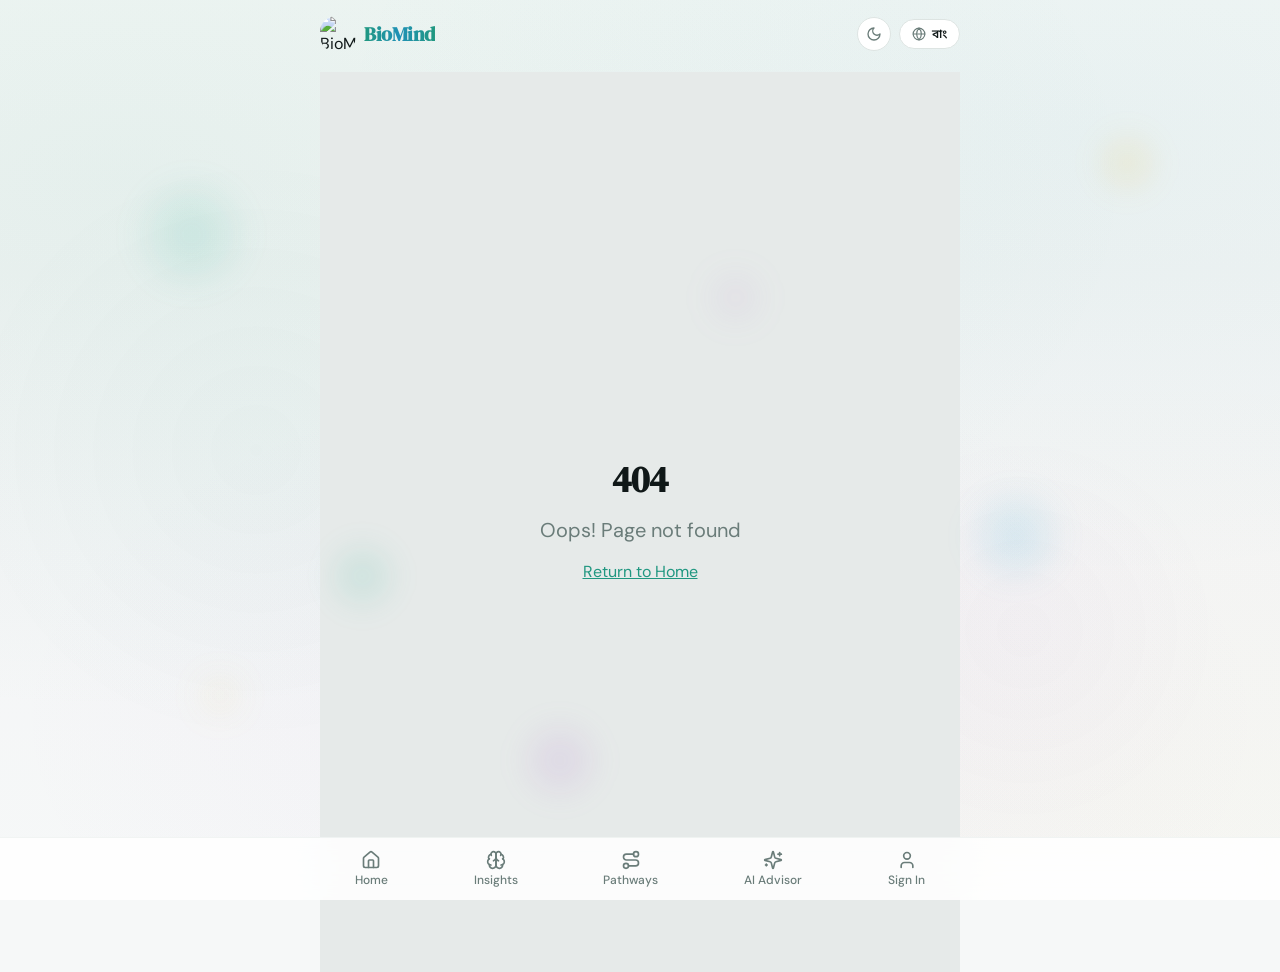
==== app/index.html @ e524d95a "Add Lovable BioMind PWA under /app, wire Explore install to /app manifest and SW Made-with: Cursor" ====
<!doctype html>
<html lang="en">
<head>
  <meta charset="UTF-8" />
  <meta name="viewport" content="width=device-width, initial-scale=1.0, viewport-fit=cover" />
  <title>BioMind — AI Health Intelligence</title>
  <meta name="description" content="AI-powered health intelligence platform that analyzes biological data to deliver personalized insights and optimize human well-being." />
  <meta name="author" content="BioMind" />
  <meta name="theme-color" content="#1a9a7a" />
  <meta name="apple-mobile-web-app-capable" content="yes" />
  <meta name="apple-mobile-web-app-status-bar-style" content="black-translucent" />
  <meta name="apple-mobile-web-app-title" content="BioMind" />
  <link rel="apple-touch-icon" href="./pwa-icon-192.png" />
  <link rel="icon" href="./pwa-icon-192.png" type="image/png" />
  <link rel="manifest" href="./manifest.webmanifest" />
  <script type="module" crossorigin src="./assets/index-BvLOJT1K.js"></script>
  <link rel="stylesheet" crossorigin href="./assets/index-Bk4bK9xB.css" />
  <script defer src="./registerSW.js"></script>
</head>
<body>
  <div id="root"></div>
</body>
</html>
---- app/assets/index-Bk4bK9xB.css ----
@import"https://fonts.googleapis.com/css2?family=Noto+Sans+Bengali:wght@300;400;500;600;700&family=DM+Sans:ital,opsz,wght@0,9..40,300;0,9..40,400;0,9..40,500;0,9..40,600;0,9..40,700;1,9..40,400&family=DM+Serif+Display:ital@0;1&display=swap";*,:before,:after{--tw-border-spacing-x: 0;--tw-border-spacing-y: 0;--tw-translate-x: 0;--tw-translate-y: 0;--tw-rotate: 0;--tw-skew-x: 0;--tw-skew-y: 0;--tw-scale-x: 1;--tw-scale-y: 1;--tw-pan-x: ;--tw-pan-y: ;--tw-pinch-zoom: ;--tw-scroll-snap-strictness: proximity;--tw-gradient-from-position: ;--tw-gradient-via-position: ;--tw-gradient-to-position: ;--tw-ordinal: ;--tw-slashed-zero: ;--tw-numeric-figure: ;--tw-numeric-spacing: ;--tw-numeric-fraction: ;--tw-ring-inset: ;--tw-ring-offset-width: 0px;--tw-ring-offset-color: #fff;--tw-ring-color: rgb(59 130 246 / .5);--tw-ring-offset-shadow: 0 0 #0000;--tw-ring-shadow: 0 0 #0000;--tw-shadow: 0 0 #0000;--tw-shadow-colored: 0 0 #0000;--tw-blur: ;--tw-brightness: ;--tw-contrast: ;--tw-grayscale: ;--tw-hue-rotate: ;--tw-invert: ;--tw-saturate: ;--tw-sepia: ;--tw-drop-shadow: ;--tw-backdrop-blur: ;--tw-backdrop-brightness: ;--tw-backdrop-contrast: ;--tw-backdrop-grayscale: ;--tw-backdrop-hue-rotate: ;--tw-backdrop-invert: ;--tw-backdrop-opacity: ;--tw-backdrop-saturate: ;--tw-backdrop-sepia: ;--tw-contain-size: ;--tw-contain-layout: ;--tw-contain-paint: ;--tw-contain-style: }::backdrop{--tw-border-spacing-x: 0;--tw-border-spacing-y: 0;--tw-translate-x: 0;--tw-translate-y: 0;--tw-rotate: 0;--tw-skew-x: 0;--tw-skew-y: 0;--tw-scale-x: 1;--tw-scale-y: 1;--tw-pan-x: ;--tw-pan-y: ;--tw-pinch-zoom: ;--tw-scroll-snap-strictness: proximity;--tw-gradient-from-position: ;--tw-gradient-via-position: ;--tw-gradient-to-position: ;--tw-ordinal: ;--tw-slashed-zero: ;--tw-numeric-figure: ;--tw-numeric-spacing: ;--tw-numeric-fraction: ;--tw-ring-inset: ;--tw-ring-offset-width: 0px;--tw-ring-offset-color: #fff;--tw-ring-color: rgb(59 130 246 / .5);--tw-ring-offset-shadow: 0 0 #0000;--tw-ring-shadow: 0 0 #0000;--tw-shadow: 0 0 #0000;--tw-shadow-colored: 0 0 #0000;--tw-blur: ;--tw-brightness: ;--tw-contrast: ;--tw-grayscale: ;--tw-hue-rotate: ;--tw-invert: ;--tw-saturate: ;--tw-sepia: ;--tw-drop-shadow: ;--tw-backdrop-blur: ;--tw-backdrop-brightness: ;--tw-backdrop-contrast: ;--tw-backdrop-grayscale: ;--tw-backdrop-hue-rotate: ;--tw-backdrop-invert: ;--tw-backdrop-opacity: ;--tw-backdrop-saturate: ;--tw-backdrop-sepia: ;--tw-contain-size: ;--tw-contain-layout: ;--tw-contain-paint: ;--tw-contain-style: }*,:before,:after{box-sizing:border-box;border-width:0;border-style:solid;border-color:#e5e7eb}:before,:after{--tw-content: ""}html,:host{line-height:1.5;-webkit-text-size-adjust:100%;-moz-tab-size:4;-o-tab-size:4;tab-size:4;font-family:DM Sans,Noto Sans Bengali,sans-serif;font-feature-settings:normal;font-variation-settings:normal;-webkit-tap-highlight-color:transparent}body{margin:0;line-height:inherit}hr{height:0;color:inherit;border-top-width:1px}abbr:where([title]){-webkit-text-decoration:underline dotted;text-decoration:underline dotted}h1,h2,h3,h4,h5,h6{font-size:inherit;font-weight:inherit}a{color:inherit;text-decoration:inherit}b,strong{font-weight:bolder}code,kbd,samp,pre{font-family:ui-monospace,SFMono-Regular,Menlo,Monaco,Consolas,Liberation Mono,Courier New,monospace;font-feature-settings:normal;font-variation-settings:normal;font-size:1em}small{font-size:80%}sub,sup{font-size:75%;line-height:0;position:relative;vertical-align:baseline}sub{bottom:-.25em}sup{top:-.5em}table{text-indent:0;border-color:inherit;border-collapse:collapse}button,input,optgroup,select,textarea{font-family:inherit;font-feature-settings:inherit;font-variation-settings:inherit;font-size:100%;font-weight:inherit;line-height:inherit;letter-spacing:inherit;color:inherit;margin:0;padding:0}button,select{text-transform:none}button,input:where([type=button]),input:where([type=reset]),input:where([type=submit]){-webkit-appearance:button;background-color:transparent;background-image:none}:-moz-focusring{outline:auto}:-moz-ui-invalid{box-shadow:none}progress{vertical-align:baseline}::-webkit-inner-spin-button,::-webkit-outer-spin-button{height:auto}[type=search]{-webkit-appearance:textfield;outline-offset:-2px}::-webkit-search-decoration{-webkit-appearance:none}::-webkit-file-upload-button{-webkit-appearance:button;font:inherit}summary{display:list-item}blockquote,dl,dd,h1,h2,h3,h4,h5,h6,hr,figure,p,pre{margin:0}fieldset{margin:0;padding:0}legend{padding:0}ol,ul,menu{list-style:none;margin:0;padding:0}dialog{padding:0}textarea{resize:vertical}input::-moz-placeholder,textarea::-moz-placeholder{opacity:1;color:#9ca3af}input::placeholder,textarea::placeholder{opacity:1;color:#9ca3af}button,[role=button]{cursor:pointer}:disabled{cursor:default}img,svg,video,canvas,audio,iframe,embed,object{display:block;vertical-align:middle}img,video{max-width:100%;height:auto}[hidden]:where(:not([hidden=until-found])){display:none}:root{--background: 160 15% 97%;--foreground: 180 20% 8%;--card: 0 0% 100%;--card-foreground: 180 20% 8%;--popover: 160 15% 97%;--popover-foreground: 180 20% 8%;--primary: 168 65% 36%;--primary-foreground: 160 15% 98%;--secondary: 160 12% 90%;--secondary-foreground: 180 15% 18%;--muted: 160 8% 91%;--muted-foreground: 170 8% 45%;--accent: 195 70% 42%;--accent-foreground: 160 15% 98%;--destructive: 0 72% 51%;--destructive-foreground: 160 15% 98%;--border: 160 12% 88%;--input: 160 12% 88%;--ring: 168 65% 36%;--radius: 1rem;--glow: 168 65% 36%;--bio-gradient: linear-gradient(135deg, hsl(168 65% 36% / .1), hsl(195 70% 42% / .08), hsl(160 15% 97%));--bio-gradient-strong: linear-gradient(135deg, hsl(168 65% 36%), hsl(195 70% 42%));--card-shadow: 0 1px 4px hsl(180 20% 8% / .03), 0 4px 16px hsl(180 20% 8% / .03);--card-shadow-hover: 0 4px 20px hsl(168 65% 36% / .08), 0 8px 30px hsl(180 20% 8% / .04);--glow-shadow: 0 0 20px hsl(168 65% 36% / .15), 0 0 60px hsl(168 65% 36% / .05);--sidebar-background: 0 0% 98%;--sidebar-foreground: 240 5.3% 26.1%;--sidebar-primary: 240 5.9% 10%;--sidebar-primary-foreground: 0 0% 98%;--sidebar-accent: 240 4.8% 95.9%;--sidebar-accent-foreground: 240 5.9% 10%;--sidebar-border: 220 13% 91%;--sidebar-ring: 217.2 91.2% 59.8%}.dark{--background: 180 15% 8%;--foreground: 160 15% 92%;--card: 180 12% 12%;--card-foreground: 160 15% 92%;--popover: 180 12% 10%;--popover-foreground: 160 15% 92%;--primary: 168 65% 42%;--primary-foreground: 180 15% 6%;--secondary: 180 10% 18%;--secondary-foreground: 160 12% 80%;--muted: 180 8% 16%;--muted-foreground: 170 8% 55%;--accent: 195 70% 48%;--accent-foreground: 180 15% 6%;--destructive: 0 72% 55%;--destructive-foreground: 160 15% 95%;--border: 180 10% 20%;--input: 180 10% 20%;--ring: 168 65% 42%;--glow: 168 65% 42%;--bio-gradient: linear-gradient(135deg, hsl(168 65% 42% / .15), hsl(195 70% 48% / .1), hsl(180 15% 8%));--bio-gradient-strong: linear-gradient(135deg, hsl(168 65% 42%), hsl(195 70% 48%));--card-shadow: 0 1px 4px hsl(0 0% 0% / .2), 0 4px 16px hsl(0 0% 0% / .15);--card-shadow-hover: 0 4px 20px hsl(168 65% 42% / .15), 0 8px 30px hsl(0 0% 0% / .2);--glow-shadow: 0 0 20px hsl(168 65% 42% / .25), 0 0 60px hsl(168 65% 42% / .1);--sidebar-background: 180 12% 10%;--sidebar-foreground: 160 12% 80%;--sidebar-primary: 168 65% 42%;--sidebar-primary-foreground: 180 15% 6%;--sidebar-accent: 180 10% 16%;--sidebar-accent-foreground: 160 12% 80%;--sidebar-border: 180 10% 20%;--sidebar-ring: 168 65% 42%}*{border-color:hsl(var(--border))}body{background-color:hsl(var(--background));font-family:DM Sans,Noto Sans Bengali,sans-serif;color:hsl(var(--foreground));-webkit-font-smoothing:antialiased;-moz-osx-font-smoothing:grayscale}h1,h2,h3,h4{font-family:DM Serif Display,Noto Sans Bengali,serif}.sr-only{position:absolute;width:1px;height:1px;padding:0;margin:-1px;overflow:hidden;clip:rect(0,0,0,0);white-space:nowrap;border-width:0}.pointer-events-none{pointer-events:none}.pointer-events-auto{pointer-events:auto}.visible{visibility:visible}.invisible{visibility:hidden}.fixed{position:fixed}.absolute{position:absolute}.relative{position:relative}.inset-0{top:0;right:0;bottom:0;left:0}.inset-x-0{left:0;right:0}.inset-y-0{top:0;bottom:0}.-bottom-12{bottom:-3rem}.-left-12{left:-3rem}.-left-8{left:-2rem}.-right-0\.5{right:-.125rem}.-right-10{right:-2.5rem}.-right-12{right:-3rem}.-top-0\.5{top:-.125rem}.-top-1\.5{top:-.375rem}.-top-10{top:-2.5rem}.-top-12{top:-3rem}.bottom-0{bottom:0}.bottom-20{bottom:5rem}.left-0{left:0}.left-1{left:.25rem}.left-1\/2{left:50%}.left-2{left:.5rem}.left-3{left:.75rem}.left-4{left:1rem}.left-\[15px\]{left:15px}.left-\[50\%\]{left:50%}.right-0{right:0}.right-1{right:.25rem}.right-2{right:.5rem}.right-3{right:.75rem}.right-4{right:1rem}.right-8{right:2rem}.top-0{top:0}.top-1\.5{top:.375rem}.top-1\/2{top:50%}.top-2{top:.5rem}.top-3\.5{top:.875rem}.top-4{top:1rem}.top-8{top:2rem}.top-\[1px\]{top:1px}.top-\[50\%\]{top:50%}.top-\[60\%\]{top:60%}.top-full{top:100%}.z-10{z-index:10}.z-20{z-index:20}.z-50{z-index:50}.z-\[100\]{z-index:100}.z-\[1\]{z-index:1}.-mx-1{margin-left:-.25rem;margin-right:-.25rem}.mx-2{margin-left:.5rem;margin-right:.5rem}.mx-3\.5{margin-left:.875rem;margin-right:.875rem}.mx-auto{margin-left:auto;margin-right:auto}.my-0\.5{margin-top:.125rem;margin-bottom:.125rem}.my-1{margin-top:.25rem;margin-bottom:.25rem}.-ml-4{margin-left:-1rem}.-mt-4{margin-top:-1rem}.mb-1{margin-bottom:.25rem}.mb-4{margin-bottom:1rem}.mb-5{margin-bottom:1.25rem}.ml-1{margin-left:.25rem}.ml-auto{margin-left:auto}.mr-2{margin-right:.5rem}.mt-0\.5{margin-top:.125rem}.mt-1\.5{margin-top:.375rem}.mt-2{margin-top:.5rem}.mt-24{margin-top:6rem}.mt-3{margin-top:.75rem}.mt-4{margin-top:1rem}.mt-auto{margin-top:auto}.line-clamp-2{overflow:hidden;display:-webkit-box;-webkit-box-orient:vertical;-webkit-line-clamp:2}.block{display:block}.flex{display:flex}.inline-flex{display:inline-flex}.table{display:table}.grid{display:grid}.hidden{display:none}.aspect-square{aspect-ratio:1 / 1}.aspect-video{aspect-ratio:16 / 9}.size-4{width:1rem;height:1rem}.h-0\.5{height:.125rem}.h-1\.5{height:.375rem}.h-10{height:2.5rem}.h-11{height:2.75rem}.h-12{height:3rem}.h-14{height:3.5rem}.h-16{height:4rem}.h-2{height:.5rem}.h-2\.5{height:.625rem}.h-24{height:6rem}.h-3{height:.75rem}.h-3\.5{height:.875rem}.h-32{height:8rem}.h-4{height:1rem}.h-40{height:10rem}.h-5{height:1.25rem}.h-6{height:1.5rem}.h-7{height:1.75rem}.h-8{height:2rem}.h-9{height:2.25rem}.h-\[1px\]{height:1px}.h-\[30px\]{height:30px}.h-\[calc\(100\%-16px\)\]{height:calc(100% - 16px)}.h-\[calc\(100vh-8rem\)\]{height:calc(100vh - 8rem)}.h-\[var\(--radix-navigation-menu-viewport-height\)\]{height:var(--radix-navigation-menu-viewport-height)}.h-\[var\(--radix-select-trigger-height\)\]{height:var(--radix-select-trigger-height)}.h-auto{height:auto}.h-full{height:100%}.h-px{height:1px}.h-svh{height:100svh}.max-h-96{max-height:24rem}.max-h-\[300px\]{max-height:300px}.max-h-screen{max-height:100vh}.min-h-0{min-height:0px}.min-h-\[70vh\]{min-height:70vh}.min-h-\[80px\]{min-height:80px}.min-h-screen{min-height:100vh}.min-h-svh{min-height:100svh}.w-0{width:0px}.w-0\.5{width:.125rem}.w-1{width:.25rem}.w-1\.5{width:.375rem}.w-10{width:2.5rem}.w-11{width:2.75rem}.w-14{width:3.5rem}.w-16{width:4rem}.w-2{width:.5rem}.w-2\.5{width:.625rem}.w-24{width:6rem}.w-3{width:.75rem}.w-3\.5{width:.875rem}.w-3\/4{width:75%}.w-32{width:8rem}.w-4{width:1rem}.w-40{width:10rem}.w-48{width:12rem}.w-5{width:1.25rem}.w-64{width:16rem}.w-7{width:1.75rem}.w-72{width:18rem}.w-8{width:2rem}.w-9{width:2.25rem}.w-\[--sidebar-width\]{width:var(--sidebar-width)}.w-\[100px\]{width:100px}.w-\[1px\]{width:1px}.w-\[30px\]{width:30px}.w-auto{width:auto}.w-full{width:100%}.w-max{width:-moz-max-content;width:max-content}.w-px{width:1px}.min-w-0{min-width:0px}.min-w-5{min-width:1.25rem}.min-w-\[12rem\]{min-width:12rem}.min-w-\[8rem\]{min-width:8rem}.min-w-\[var\(--radix-select-trigger-width\)\]{min-width:var(--radix-select-trigger-width)}.max-w-2xl{max-width:42rem}.max-w-\[--skeleton-width\]{max-width:var(--skeleton-width)}.max-w-\[85\%\]{max-width:85%}.max-w-lg{max-width:32rem}.max-w-max{max-width:-moz-max-content;max-width:max-content}.max-w-md{max-width:28rem}.max-w-none{max-width:none}.max-w-sm{max-width:24rem}.flex-1{flex:1 1 0%}.shrink-0{flex-shrink:0}.grow{flex-grow:1}.grow-0{flex-grow:0}.basis-full{flex-basis:100%}.caption-bottom{caption-side:bottom}.border-collapse{border-collapse:collapse}.-translate-x-1\/2{--tw-translate-x: -50%;transform:translate(var(--tw-translate-x),var(--tw-translate-y)) rotate(var(--tw-rotate)) skew(var(--tw-skew-x)) skewY(var(--tw-skew-y)) scaleX(var(--tw-scale-x)) scaleY(var(--tw-scale-y))}.-translate-x-px{--tw-translate-x: -1px;transform:translate(var(--tw-translate-x),var(--tw-translate-y)) rotate(var(--tw-rotate)) skew(var(--tw-skew-x)) skewY(var(--tw-skew-y)) scaleX(var(--tw-scale-x)) scaleY(var(--tw-scale-y))}.-translate-y-1\/2{--tw-translate-y: -50%;transform:translate(var(--tw-translate-x),var(--tw-translate-y)) rotate(var(--tw-rotate)) skew(var(--tw-skew-x)) skewY(var(--tw-skew-y)) scaleX(var(--tw-scale-x)) scaleY(var(--tw-scale-y))}.translate-x-\[-50\%\]{--tw-translate-x: -50%;transform:translate(var(--tw-translate-x),var(--tw-translate-y)) rotate(var(--tw-rotate)) skew(var(--tw-skew-x)) skewY(var(--tw-skew-y)) scaleX(var(--tw-scale-x)) scaleY(var(--tw-scale-y))}.translate-x-px{--tw-translate-x: 1px;transform:translate(var(--tw-translate-x),var(--tw-translate-y)) rotate(var(--tw-rotate)) skew(var(--tw-skew-x)) skewY(var(--tw-skew-y)) scaleX(var(--tw-scale-x)) scaleY(var(--tw-scale-y))}.translate-y-\[-50\%\]{--tw-translate-y: -50%;transform:translate(var(--tw-translate-x),var(--tw-translate-y)) rotate(var(--tw-rotate)) skew(var(--tw-skew-x)) skewY(var(--tw-skew-y)) scaleX(var(--tw-scale-x)) scaleY(var(--tw-scale-y))}.rotate-45{--tw-rotate: 45deg;transform:translate(var(--tw-translate-x),var(--tw-translate-y)) rotate(var(--tw-rotate)) skew(var(--tw-skew-x)) skewY(var(--tw-skew-y)) scaleX(var(--tw-scale-x)) scaleY(var(--tw-scale-y))}.rotate-90{--tw-rotate: 90deg;transform:translate(var(--tw-translate-x),var(--tw-translate-y)) rotate(var(--tw-rotate)) skew(var(--tw-skew-x)) skewY(var(--tw-skew-y)) scaleX(var(--tw-scale-x)) scaleY(var(--tw-scale-y))}.transform{transform:translate(var(--tw-translate-x),var(--tw-translate-y)) rotate(var(--tw-rotate)) skew(var(--tw-skew-x)) skewY(var(--tw-skew-y)) scaleX(var(--tw-scale-x)) scaleY(var(--tw-scale-y))}@keyframes float{0%,to{transform:translateY(0)}50%{transform:translateY(-8px)}}.animate-float{animation:float 4s ease-in-out infinite}@keyframes pulse{50%{opacity:.5}}.animate-pulse{animation:pulse 2s cubic-bezier(.4,0,.6,1) infinite}.cursor-default{cursor:default}.cursor-pointer{cursor:pointer}.touch-none{touch-action:none}.select-none{-webkit-user-select:none;-moz-user-select:none;user-select:none}.resize-none{resize:none}.list-none{list-style-type:none}.grid-cols-3{grid-template-columns:repeat(3,minmax(0,1fr))}.flex-row{flex-direction:row}.flex-col{flex-direction:column}.flex-col-reverse{flex-direction:column-reverse}.flex-wrap{flex-wrap:wrap}.items-start{align-items:flex-start}.items-end{align-items:flex-end}.items-center{align-items:center}.items-stretch{align-items:stretch}.justify-center{justify-content:center}.justify-between{justify-content:space-between}.justify-around{justify-content:space-around}.gap-0\.5{gap:.125rem}.gap-1{gap:.25rem}.gap-1\.5{gap:.375rem}.gap-2{gap:.5rem}.gap-3{gap:.75rem}.gap-4{gap:1rem}.gap-6{gap:1.5rem}.space-x-1>:not([hidden])~:not([hidden]){--tw-space-x-reverse: 0;margin-right:calc(.25rem * var(--tw-space-x-reverse));margin-left:calc(.25rem * calc(1 - var(--tw-space-x-reverse)))}.space-x-4>:not([hidden])~:not([hidden]){--tw-space-x-reverse: 0;margin-right:calc(1rem * var(--tw-space-x-reverse));margin-left:calc(1rem * calc(1 - var(--tw-space-x-reverse)))}.space-y-1>:not([hidden])~:not([hidden]){--tw-space-y-reverse: 0;margin-top:calc(.25rem * calc(1 - var(--tw-space-y-reverse)));margin-bottom:calc(.25rem * var(--tw-space-y-reverse))}.space-y-1\.5>:not([hidden])~:not([hidden]){--tw-space-y-reverse: 0;margin-top:calc(.375rem * calc(1 - var(--tw-space-y-reverse)));margin-bottom:calc(.375rem * var(--tw-space-y-reverse))}.space-y-10>:not([hidden])~:not([hidden]){--tw-space-y-reverse: 0;margin-top:calc(2.5rem * calc(1 - var(--tw-space-y-reverse)));margin-bottom:calc(2.5rem * var(--tw-space-y-reverse))}.space-y-2>:not([hidden])~:not([hidden]){--tw-space-y-reverse: 0;margin-top:calc(.5rem * calc(1 - var(--tw-space-y-reverse)));margin-bottom:calc(.5rem * var(--tw-space-y-reverse))}.space-y-3>:not([hidden])~:not([hidden]){--tw-space-y-reverse: 0;margin-top:calc(.75rem * calc(1 - var(--tw-space-y-reverse)));margin-bottom:calc(.75rem * var(--tw-space-y-reverse))}.space-y-4>:not([hidden])~:not([hidden]){--tw-space-y-reverse: 0;margin-top:calc(1rem * calc(1 - var(--tw-space-y-reverse)));margin-bottom:calc(1rem * var(--tw-space-y-reverse))}.space-y-5>:not([hidden])~:not([hidden]){--tw-space-y-reverse: 0;margin-top:calc(1.25rem * calc(1 - var(--tw-space-y-reverse)));margin-bottom:calc(1.25rem * var(--tw-space-y-reverse))}.space-y-6>:not([hidden])~:not([hidden]){--tw-space-y-reverse: 0;margin-top:calc(1.5rem * calc(1 - var(--tw-space-y-reverse)));margin-bottom:calc(1.5rem * var(--tw-space-y-reverse))}.overflow-auto{overflow:auto}.overflow-hidden{overflow:hidden}.overflow-x-auto{overflow-x:auto}.overflow-y-auto{overflow-y:auto}.overflow-x-hidden{overflow-x:hidden}.whitespace-nowrap{white-space:nowrap}.whitespace-pre-wrap{white-space:pre-wrap}.break-words{overflow-wrap:break-word}.rounded-2xl{border-radius:1rem}.rounded-3xl{border-radius:1.5rem}.rounded-\[2px\]{border-radius:2px}.rounded-\[inherit\]{border-radius:inherit}.rounded-full{border-radius:9999px}.rounded-lg{border-radius:var(--radius)}.rounded-md{border-radius:calc(var(--radius) - 2px)}.rounded-sm{border-radius:calc(var(--radius) - 4px)}.rounded-xl{border-radius:.75rem}.rounded-t-\[10px\]{border-top-left-radius:10px;border-top-right-radius:10px}.rounded-tl-sm{border-top-left-radius:calc(var(--radius) - 4px)}.border{border-width:1px}.border-2{border-width:2px}.border-\[1\.5px\]{border-width:1.5px}.border-y{border-top-width:1px;border-bottom-width:1px}.border-b{border-bottom-width:1px}.border-l{border-left-width:1px}.border-r{border-right-width:1px}.border-t{border-top-width:1px}.border-dashed{border-style:dashed}.border-\[--color-border\]{border-color:var(--color-border)}.border-border{border-color:hsl(var(--border))}.border-border\/40{border-color:hsl(var(--border) / .4)}.border-border\/50{border-color:hsl(var(--border) / .5)}.border-border\/60{border-color:hsl(var(--border) / .6)}.border-destructive{border-color:hsl(var(--destructive))}.border-destructive\/50{border-color:hsl(var(--destructive) / .5)}.border-input{border-color:hsl(var(--input))}.border-primary{border-color:hsl(var(--primary))}.border-primary\/20{border-color:hsl(var(--primary) / .2)}.border-sidebar-border{border-color:hsl(var(--sidebar-border))}.border-transparent{border-color:transparent}.border-l-transparent{border-left-color:transparent}.border-t-transparent{border-top-color:transparent}.bg-\[--color-bg\]{background-color:var(--color-bg)}.bg-accent{background-color:hsl(var(--accent))}.bg-accent\/10{background-color:hsl(var(--accent) / .1)}.bg-background{background-color:hsl(var(--background))}.bg-background\/60{background-color:hsl(var(--background) / .6)}.bg-black\/80{background-color:#000c}.bg-border{background-color:hsl(var(--border))}.bg-card{background-color:hsl(var(--card))}.bg-card\/60{background-color:hsl(var(--card) / .6)}.bg-card\/70{background-color:hsl(var(--card) / .7)}.bg-card\/80{background-color:hsl(var(--card) / .8)}.bg-card\/85{background-color:hsl(var(--card) / .85)}.bg-destructive{background-color:hsl(var(--destructive))}.bg-destructive\/10{background-color:hsl(var(--destructive) / .1)}.bg-foreground{background-color:hsl(var(--foreground))}.bg-glow\/10{background-color:hsl(var(--glow) / .1)}.bg-muted{background-color:hsl(var(--muted))}.bg-muted\/50{background-color:hsl(var(--muted) / .5)}.bg-popover{background-color:hsl(var(--popover))}.bg-primary{background-color:hsl(var(--primary))}.bg-primary\/10{background-color:hsl(var(--primary) / .1)}.bg-primary\/5{background-color:hsl(var(--primary) / .05)}.bg-secondary{background-color:hsl(var(--secondary))}.bg-sidebar{background-color:hsl(var(--sidebar-background))}.bg-sidebar-border{background-color:hsl(var(--sidebar-border))}.bg-transparent{background-color:transparent}.bg-gradient-to-r{background-image:linear-gradient(to right,var(--tw-gradient-stops))}.from-primary{--tw-gradient-from: hsl(var(--primary)) var(--tw-gradient-from-position);--tw-gradient-to: hsl(var(--primary) / 0) var(--tw-gradient-to-position);--tw-gradient-stops: var(--tw-gradient-from), var(--tw-gradient-to)}.via-accent{--tw-gradient-to: hsl(var(--accent) / 0) var(--tw-gradient-to-position);--tw-gradient-stops: var(--tw-gradient-from), hsl(var(--accent)) var(--tw-gradient-via-position), var(--tw-gradient-to)}.to-primary{--tw-gradient-to: hsl(var(--primary)) var(--tw-gradient-to-position)}.to-purple-500{--tw-gradient-to: #a855f7 var(--tw-gradient-to-position)}.bg-clip-text{-webkit-background-clip:text;background-clip:text}.fill-current{fill:currentColor}.object-contain{-o-object-fit:contain;object-fit:contain}.p-0{padding:0}.p-1{padding:.25rem}.p-1\.5{padding:.375rem}.p-10{padding:2.5rem}.p-2{padding:.5rem}.p-3{padding:.75rem}.p-4{padding:1rem}.p-5{padding:1.25rem}.p-6{padding:1.5rem}.p-8{padding:2rem}.p-\[1px\]{padding:1px}.px-1{padding-left:.25rem;padding-right:.25rem}.px-2{padding-left:.5rem;padding-right:.5rem}.px-2\.5{padding-left:.625rem;padding-right:.625rem}.px-3{padding-left:.75rem;padding-right:.75rem}.px-4{padding-left:1rem;padding-right:1rem}.px-5{padding-left:1.25rem;padding-right:1.25rem}.px-6{padding-left:1.5rem;padding-right:1.5rem}.px-8{padding-left:2rem;padding-right:2rem}.py-0\.5{padding-top:.125rem;padding-bottom:.125rem}.py-1{padding-top:.25rem;padding-bottom:.25rem}.py-1\.5{padding-top:.375rem;padding-bottom:.375rem}.py-16{padding-top:4rem;padding-bottom:4rem}.py-2{padding-top:.5rem;padding-bottom:.5rem}.py-2\.5{padding-top:.625rem;padding-bottom:.625rem}.py-20{padding-top:5rem;padding-bottom:5rem}.py-3{padding-top:.75rem;padding-bottom:.75rem}.py-4{padding-top:1rem;padding-bottom:1rem}.py-6{padding-top:1.5rem;padding-bottom:1.5rem}.pb-1{padding-bottom:.25rem}.pb-24{padding-bottom:6rem}.pb-3{padding-bottom:.75rem}.pb-4{padding-bottom:1rem}.pl-1{padding-left:.25rem}.pl-10{padding-left:2.5rem}.pl-2\.5{padding-left:.625rem}.pl-4{padding-left:1rem}.pl-8{padding-left:2rem}.pr-2{padding-right:.5rem}.pr-2\.5{padding-right:.625rem}.pr-4{padding-right:1rem}.pr-8{padding-right:2rem}.pt-0{padding-top:0}.pt-1{padding-top:.25rem}.pt-2{padding-top:.5rem}.pt-3{padding-top:.75rem}.pt-4{padding-top:1rem}.text-left{text-align:left}.text-center{text-align:center}.align-middle{vertical-align:middle}.font-bengali{font-family:Noto Sans Bengali,sans-serif}.font-mono{font-family:ui-monospace,SFMono-Regular,Menlo,Monaco,Consolas,Liberation Mono,Courier New,monospace}.font-serif{font-family:DM Serif Display,Noto Sans Bengali,serif}.text-2xl{font-size:1.5rem;line-height:2rem}.text-3xl{font-size:1.875rem;line-height:2.25rem}.text-4xl{font-size:2.25rem;line-height:2.5rem}.text-\[0\.8rem\]{font-size:.8rem}.text-\[10px\]{font-size:10px}.text-\[11px\]{font-size:11px}.text-base{font-size:1rem;line-height:1.5rem}.text-lg{font-size:1.125rem;line-height:1.75rem}.text-sm{font-size:.875rem;line-height:1.25rem}.text-xl{font-size:1.25rem;line-height:1.75rem}.text-xs{font-size:.75rem;line-height:1rem}.font-bold{font-weight:700}.font-medium{font-weight:500}.font-normal{font-weight:400}.font-semibold{font-weight:600}.uppercase{text-transform:uppercase}.tabular-nums{--tw-numeric-spacing: tabular-nums;font-variant-numeric:var(--tw-ordinal) var(--tw-slashed-zero) var(--tw-numeric-figure) var(--tw-numeric-spacing) var(--tw-numeric-fraction)}.leading-none{line-height:1}.leading-relaxed{line-height:1.625}.leading-snug{line-height:1.375}.leading-tight{line-height:1.25}.tracking-tight{letter-spacing:-.025em}.tracking-wide{letter-spacing:.025em}.tracking-wider{letter-spacing:.05em}.tracking-widest{letter-spacing:.1em}.text-accent{color:hsl(var(--accent))}.text-accent-foreground{color:hsl(var(--accent-foreground))}.text-amber-400{--tw-text-opacity: 1;color:rgb(251 191 36 / var(--tw-text-opacity, 1))}.text-card-foreground{color:hsl(var(--card-foreground))}.text-current{color:currentColor}.text-destructive{color:hsl(var(--destructive))}.text-destructive-foreground{color:hsl(var(--destructive-foreground))}.text-foreground{color:hsl(var(--foreground))}.text-foreground\/50{color:hsl(var(--foreground) / .5)}.text-foreground\/80{color:hsl(var(--foreground) / .8)}.text-foreground\/85{color:hsl(var(--foreground) / .85)}.text-muted-foreground{color:hsl(var(--muted-foreground))}.text-popover-foreground{color:hsl(var(--popover-foreground))}.text-primary{color:hsl(var(--primary))}.text-primary-foreground{color:hsl(var(--primary-foreground))}.text-secondary-foreground{color:hsl(var(--secondary-foreground))}.text-sidebar-foreground{color:hsl(var(--sidebar-foreground))}.text-sidebar-foreground\/70{color:hsl(var(--sidebar-foreground) / .7)}.text-transparent{color:transparent}.text-yellow-400{--tw-text-opacity: 1;color:rgb(250 204 21 / var(--tw-text-opacity, 1))}.underline{text-decoration-line:underline}.underline-offset-4{text-underline-offset:4px}.opacity-0{opacity:0}.opacity-15{opacity:.15}.opacity-20{opacity:.2}.opacity-30{opacity:.3}.opacity-50{opacity:.5}.opacity-60{opacity:.6}.opacity-70{opacity:.7}.opacity-90{opacity:.9}.opacity-\[0\.05\]{opacity:.05}.opacity-\[0\.06\]{opacity:.06}.shadow-\[0_0_0_1px_hsl\(var\(--sidebar-border\)\)\]{--tw-shadow: 0 0 0 1px hsl(var(--sidebar-border));--tw-shadow-colored: 0 0 0 1px var(--tw-shadow-color);box-shadow:var(--tw-ring-offset-shadow, 0 0 #0000),var(--tw-ring-shadow, 0 0 #0000),var(--tw-shadow)}.shadow-lg{--tw-shadow: 0 10px 15px -3px rgb(0 0 0 / .1), 0 4px 6px -4px rgb(0 0 0 / .1);--tw-shadow-colored: 0 10px 15px -3px var(--tw-shadow-color), 0 4px 6px -4px var(--tw-shadow-color);box-shadow:var(--tw-ring-offset-shadow, 0 0 #0000),var(--tw-ring-shadow, 0 0 #0000),var(--tw-shadow)}.shadow-md{--tw-shadow: 0 4px 6px -1px rgb(0 0 0 / .1), 0 2px 4px -2px rgb(0 0 0 / .1);--tw-shadow-colored: 0 4px 6px -1px var(--tw-shadow-color), 0 2px 4px -2px var(--tw-shadow-color);box-shadow:var(--tw-ring-offset-shadow, 0 0 #0000),var(--tw-ring-shadow, 0 0 #0000),var(--tw-shadow)}.shadow-none{--tw-shadow: 0 0 #0000;--tw-shadow-colored: 0 0 #0000;box-shadow:var(--tw-ring-offset-shadow, 0 0 #0000),var(--tw-ring-shadow, 0 0 #0000),var(--tw-shadow)}.shadow-sm{--tw-shadow: 0 1px 2px 0 rgb(0 0 0 / .05);--tw-shadow-colored: 0 1px 2px 0 var(--tw-shadow-color);box-shadow:var(--tw-ring-offset-shadow, 0 0 #0000),var(--tw-ring-shadow, 0 0 #0000),var(--tw-shadow)}.shadow-xl{--tw-shadow: 0 20px 25px -5px rgb(0 0 0 / .1), 0 8px 10px -6px rgb(0 0 0 / .1);--tw-shadow-colored: 0 20px 25px -5px var(--tw-shadow-color), 0 8px 10px -6px var(--tw-shadow-color);box-shadow:var(--tw-ring-offset-shadow, 0 0 #0000),var(--tw-ring-shadow, 0 0 #0000),var(--tw-shadow)}.outline-none{outline:2px solid transparent;outline-offset:2px}.outline{outline-style:solid}.ring-0{--tw-ring-offset-shadow: var(--tw-ring-inset) 0 0 0 var(--tw-ring-offset-width) var(--tw-ring-offset-color);--tw-ring-shadow: var(--tw-ring-inset) 0 0 0 calc(0px + var(--tw-ring-offset-width)) var(--tw-ring-color);box-shadow:var(--tw-ring-offset-shadow),var(--tw-ring-shadow),var(--tw-shadow, 0 0 #0000)}.ring-2{--tw-ring-offset-shadow: var(--tw-ring-inset) 0 0 0 var(--tw-ring-offset-width) var(--tw-ring-offset-color);--tw-ring-shadow: var(--tw-ring-inset) 0 0 0 calc(2px + var(--tw-ring-offset-width)) var(--tw-ring-color);box-shadow:var(--tw-ring-offset-shadow),var(--tw-ring-shadow),var(--tw-shadow, 0 0 #0000)}.ring-ring{--tw-ring-color: hsl(var(--ring))}.ring-sidebar-ring{--tw-ring-color: hsl(var(--sidebar-ring))}.ring-offset-background{--tw-ring-offset-color: hsl(var(--background))}.blur{--tw-blur: blur(8px);filter:var(--tw-blur) var(--tw-brightness) var(--tw-contrast) var(--tw-grayscale) var(--tw-hue-rotate) var(--tw-invert) var(--tw-saturate) var(--tw-sepia) var(--tw-drop-shadow)}.filter{filter:var(--tw-blur) var(--tw-brightness) var(--tw-contrast) var(--tw-grayscale) var(--tw-hue-rotate) var(--tw-invert) var(--tw-saturate) var(--tw-sepia) var(--tw-drop-shadow)}.backdrop-blur-sm{--tw-backdrop-blur: blur(4px);-webkit-backdrop-filter:var(--tw-backdrop-blur) var(--tw-backdrop-brightness) var(--tw-backdrop-contrast) var(--tw-backdrop-grayscale) var(--tw-backdrop-hue-rotate) var(--tw-backdrop-invert) var(--tw-backdrop-opacity) var(--tw-backdrop-saturate) var(--tw-backdrop-sepia);backdrop-filter:var(--tw-backdrop-blur) var(--tw-backdrop-brightness) var(--tw-backdrop-contrast) var(--tw-backdrop-grayscale) var(--tw-backdrop-hue-rotate) var(--tw-backdrop-invert) var(--tw-backdrop-opacity) var(--tw-backdrop-saturate) var(--tw-backdrop-sepia)}.backdrop-blur-xl{--tw-backdrop-blur: blur(24px);-webkit-backdrop-filter:var(--tw-backdrop-blur) var(--tw-backdrop-brightness) var(--tw-backdrop-contrast) var(--tw-backdrop-grayscale) var(--tw-backdrop-hue-rotate) var(--tw-backdrop-invert) var(--tw-backdrop-opacity) var(--tw-backdrop-saturate) var(--tw-backdrop-sepia);backdrop-filter:var(--tw-backdrop-blur) var(--tw-backdrop-brightness) var(--tw-backdrop-contrast) var(--tw-backdrop-grayscale) var(--tw-backdrop-hue-rotate) var(--tw-backdrop-invert) var(--tw-backdrop-opacity) var(--tw-backdrop-saturate) var(--tw-backdrop-sepia)}.transition{transition-property:color,background-color,border-color,text-decoration-color,fill,stroke,opacity,box-shadow,transform,filter,-webkit-backdrop-filter;transition-property:color,background-color,border-color,text-decoration-color,fill,stroke,opacity,box-shadow,transform,filter,backdrop-filter;transition-property:color,background-color,border-color,text-decoration-color,fill,stroke,opacity,box-shadow,transform,filter,backdrop-filter,-webkit-backdrop-filter;transition-timing-function:cubic-bezier(.4,0,.2,1);transition-duration:.15s}.transition-\[left\,right\,width\]{transition-property:left,right,width;transition-timing-function:cubic-bezier(.4,0,.2,1);transition-duration:.15s}.transition-\[margin\,opa\]{transition-property:margin,opa;transition-timing-function:cubic-bezier(.4,0,.2,1);transition-duration:.15s}.transition-\[width\,height\,padding\]{transition-property:width,height,padding;transition-timing-function:cubic-bezier(.4,0,.2,1);transition-duration:.15s}.transition-\[width\]{transition-property:width;transition-timing-function:cubic-bezier(.4,0,.2,1);transition-duration:.15s}.transition-all{transition-property:all;transition-timing-function:cubic-bezier(.4,0,.2,1);transition-duration:.15s}.transition-colors{transition-property:color,background-color,border-color,text-decoration-color,fill,stroke;transition-timing-function:cubic-bezier(.4,0,.2,1);transition-duration:.15s}.transition-opacity{transition-property:opacity;transition-timing-function:cubic-bezier(.4,0,.2,1);transition-duration:.15s}.transition-transform{transition-property:transform;transition-timing-function:cubic-bezier(.4,0,.2,1);transition-duration:.15s}.duration-1000{transition-duration:1s}.duration-200{transition-duration:.2s}.duration-300{transition-duration:.3s}.ease-in-out{transition-timing-function:cubic-bezier(.4,0,.2,1)}.ease-linear{transition-timing-function:linear}@keyframes enter{0%{opacity:var(--tw-enter-opacity, 1);transform:translate3d(var(--tw-enter-translate-x, 0),var(--tw-enter-translate-y, 0),0) scale3d(var(--tw-enter-scale, 1),var(--tw-enter-scale, 1),var(--tw-enter-scale, 1)) rotate(var(--tw-enter-rotate, 0))}}@keyframes exit{to{opacity:var(--tw-exit-opacity, 1);transform:translate3d(var(--tw-exit-translate-x, 0),var(--tw-exit-translate-y, 0),0) scale3d(var(--tw-exit-scale, 1),var(--tw-exit-scale, 1),var(--tw-exit-scale, 1)) rotate(var(--tw-exit-rotate, 0))}}.animate-in{animation-name:enter;animation-duration:.15s;--tw-enter-opacity: initial;--tw-enter-scale: initial;--tw-enter-rotate: initial;--tw-enter-translate-x: initial;--tw-enter-translate-y: initial}.fade-in-0{--tw-enter-opacity: 0}.fade-in-80{--tw-enter-opacity: .8}.zoom-in-95{--tw-enter-scale: .95}.duration-1000{animation-duration:1s}.duration-200{animation-duration:.2s}.duration-300{animation-duration:.3s}.ease-in-out{animation-timing-function:cubic-bezier(.4,0,.2,1)}.ease-linear{animation-timing-function:linear}.page-bg{position:relative;min-height:100vh}.page-bg:before{content:"";position:fixed;top:0;left:0;right:0;bottom:0;z-index:-1;background:radial-gradient(ellipse 80% 60% at 10% 20%,hsl(168 65% 36% / .06),transparent),radial-gradient(ellipse 60% 50% at 85% 15%,hsl(195 70% 42% / .05),transparent),radial-gradient(ellipse 50% 40% at 50% 80%,hsl(280 50% 55% / .04),transparent),radial-gradient(ellipse 70% 50% at 90% 90%,hsl(45 80% 55% / .03),transparent),linear-gradient(180deg,#f3f7f5,#f1f4f3 30%,#f4f5f6 60%,#f6f8f8)}.dark .page-bg:before{background:radial-gradient(ellipse 80% 60% at 10% 20%,hsl(168 65% 42% / .08),transparent),radial-gradient(ellipse 60% 50% at 85% 15%,hsl(195 70% 48% / .06),transparent),radial-gradient(ellipse 50% 40% at 50% 80%,hsl(280 50% 55% / .06),transparent),radial-gradient(ellipse 70% 50% at 90% 90%,hsl(45 80% 55% / .04),transparent),linear-gradient(180deg,#111717,#141a1a 30%,#151819 60%,#111717)}.dark .page-bg:after{background:radial-gradient(circle 300px at 20% 50%,hsl(168 65% 42% / .06),transparent),radial-gradient(circle 200px at 80% 70%,hsl(280 50% 55% / .05),transparent)}.page-bg:after{content:"";position:fixed;top:0;left:0;right:0;bottom:0;z-index:-1;background:radial-gradient(circle 300px at 20% 50%,hsl(168 65% 36% / .03),transparent),radial-gradient(circle 200px at 80% 70%,hsl(280 50% 55% / .025),transparent);animation:bg-drift 20s ease-in-out infinite alternate}@keyframes bg-drift{0%{transform:translate(0) scale(1)}to{transform:translate(-20px,10px) scale(1.05)}}.scrollbar-none::-webkit-scrollbar{display:none}.scrollbar-none{-ms-overflow-style:none;scrollbar-width:none}@keyframes pulse-ring{0%{transform:scale(1);opacity:.6}to{transform:scale(1.4);opacity:0}}.animate-pulse-ring{animation:pulse-ring 2s cubic-bezier(.4,0,.6,1) infinite}@media (display-mode: standalone){body{padding-top:env(safe-area-inset-top);padding-bottom:env(safe-area-inset-bottom)}}.file\:border-0::file-selector-button{border-width:0px}.file\:bg-transparent::file-selector-button{background-color:transparent}.file\:text-sm::file-selector-button{font-size:.875rem;line-height:1.25rem}.file\:font-medium::file-selector-button{font-weight:500}.file\:text-foreground::file-selector-button{color:hsl(var(--foreground))}.placeholder\:text-muted-foreground::-moz-placeholder{color:hsl(var(--muted-foreground))}.placeholder\:text-muted-foreground::placeholder{color:hsl(var(--muted-foreground))}.after\:absolute:after{content:var(--tw-content);position:absolute}.after\:-inset-2:after{content:var(--tw-content);top:-.5rem;right:-.5rem;bottom:-.5rem;left:-.5rem}.after\:inset-y-0:after{content:var(--tw-content);top:0;bottom:0}.after\:left-1\/2:after{content:var(--tw-content);left:50%}.after\:w-1:after{content:var(--tw-content);width:.25rem}.after\:w-\[2px\]:after{content:var(--tw-content);width:2px}.after\:-translate-x-1\/2:after{content:var(--tw-content);--tw-translate-x: -50%;transform:translate(var(--tw-translate-x),var(--tw-translate-y)) rotate(var(--tw-rotate)) skew(var(--tw-skew-x)) skewY(var(--tw-skew-y)) scaleX(var(--tw-scale-x)) scaleY(var(--tw-scale-y))}.first\:rounded-l-md:first-child{border-top-left-radius:calc(var(--radius) - 2px);border-bottom-left-radius:calc(var(--radius) - 2px)}.first\:border-l:first-child{border-left-width:1px}.last\:rounded-r-md:last-child{border-top-right-radius:calc(var(--radius) - 2px);border-bottom-right-radius:calc(var(--radius) - 2px)}.focus-within\:relative:focus-within{position:relative}.focus-within\:z-20:focus-within{z-index:20}.hover\:scale-105:hover{--tw-scale-x: 1.05;--tw-scale-y: 1.05;transform:translate(var(--tw-translate-x),var(--tw-translate-y)) rotate(var(--tw-rotate)) skew(var(--tw-skew-x)) skewY(var(--tw-skew-y)) scaleX(var(--tw-scale-x)) scaleY(var(--tw-scale-y))}.hover\:scale-\[1\.01\]:hover{--tw-scale-x: 1.01;--tw-scale-y: 1.01;transform:translate(var(--tw-translate-x),var(--tw-translate-y)) rotate(var(--tw-rotate)) skew(var(--tw-skew-x)) skewY(var(--tw-skew-y)) scaleX(var(--tw-scale-x)) scaleY(var(--tw-scale-y))}.hover\:scale-\[1\.02\]:hover{--tw-scale-x: 1.02;--tw-scale-y: 1.02;transform:translate(var(--tw-translate-x),var(--tw-translate-y)) rotate(var(--tw-rotate)) skew(var(--tw-skew-x)) skewY(var(--tw-skew-y)) scaleX(var(--tw-scale-x)) scaleY(var(--tw-scale-y))}.hover\:bg-accent:hover{background-color:hsl(var(--accent))}.hover\:bg-destructive\/80:hover{background-color:hsl(var(--destructive) / .8)}.hover\:bg-destructive\/90:hover{background-color:hsl(var(--destructive) / .9)}.hover\:bg-muted:hover{background-color:hsl(var(--muted))}.hover\:bg-muted\/50:hover{background-color:hsl(var(--muted) / .5)}.hover\:bg-primary:hover{background-color:hsl(var(--primary))}.hover\:bg-primary\/80:hover{background-color:hsl(var(--primary) / .8)}.hover\:bg-primary\/90:hover{background-color:hsl(var(--primary) / .9)}.hover\:bg-secondary:hover{background-color:hsl(var(--secondary))}.hover\:bg-secondary\/80:hover{background-color:hsl(var(--secondary) / .8)}.hover\:bg-sidebar-accent:hover{background-color:hsl(var(--sidebar-accent))}.hover\:text-accent-foreground:hover{color:hsl(var(--accent-foreground))}.hover\:text-foreground:hover{color:hsl(var(--foreground))}.hover\:text-muted-foreground:hover{color:hsl(var(--muted-foreground))}.hover\:text-primary-foreground:hover{color:hsl(var(--primary-foreground))}.hover\:text-primary\/80:hover{color:hsl(var(--primary) / .8)}.hover\:text-primary\/90:hover{color:hsl(var(--primary) / .9)}.hover\:text-sidebar-accent-foreground:hover{color:hsl(var(--sidebar-accent-foreground))}.hover\:underline:hover{text-decoration-line:underline}.hover\:opacity-100:hover{opacity:1}.hover\:shadow-\[0_0_0_1px_hsl\(var\(--sidebar-accent\)\)\]:hover{--tw-shadow: 0 0 0 1px hsl(var(--sidebar-accent));--tw-shadow-colored: 0 0 0 1px var(--tw-shadow-color);box-shadow:var(--tw-ring-offset-shadow, 0 0 #0000),var(--tw-ring-shadow, 0 0 #0000),var(--tw-shadow)}.hover\:shadow-lg:hover{--tw-shadow: 0 10px 15px -3px rgb(0 0 0 / .1), 0 4px 6px -4px rgb(0 0 0 / .1);--tw-shadow-colored: 0 10px 15px -3px var(--tw-shadow-color), 0 4px 6px -4px var(--tw-shadow-color);box-shadow:var(--tw-ring-offset-shadow, 0 0 #0000),var(--tw-ring-shadow, 0 0 #0000),var(--tw-shadow)}.hover\:\[box-shadow\:var\(--card-shadow-hover\)\]:hover{box-shadow:var(--card-shadow-hover)}.hover\:after\:bg-sidebar-border:hover:after{content:var(--tw-content);background-color:hsl(var(--sidebar-border))}.focus\:border-primary:focus{border-color:hsl(var(--primary))}.focus\:bg-accent:focus{background-color:hsl(var(--accent))}.focus\:bg-primary:focus{background-color:hsl(var(--primary))}.focus\:text-accent-foreground:focus{color:hsl(var(--accent-foreground))}.focus\:text-primary-foreground:focus{color:hsl(var(--primary-foreground))}.focus\:opacity-100:focus{opacity:1}.focus\:shadow-\[0_0_12px_hsl\(168_65\%_36\%\/0\.12\)\]:focus{--tw-shadow: 0 0 12px hsl(168 65% 36%/.12);--tw-shadow-colored: 0 0 12px var(--tw-shadow-color);box-shadow:var(--tw-ring-offset-shadow, 0 0 #0000),var(--tw-ring-shadow, 0 0 #0000),var(--tw-shadow)}.focus\:shadow-\[0_0_8px_hsl\(168_65\%_36\%\/0\.1\)\]:focus{--tw-shadow: 0 0 8px hsl(168 65% 36%/.1);--tw-shadow-colored: 0 0 8px var(--tw-shadow-color);box-shadow:var(--tw-ring-offset-shadow, 0 0 #0000),var(--tw-ring-shadow, 0 0 #0000),var(--tw-shadow)}.focus\:outline-none:focus{outline:2px solid transparent;outline-offset:2px}.focus\:ring-1:focus{--tw-ring-offset-shadow: var(--tw-ring-inset) 0 0 0 var(--tw-ring-offset-width) var(--tw-ring-offset-color);--tw-ring-shadow: var(--tw-ring-inset) 0 0 0 calc(1px + var(--tw-ring-offset-width)) var(--tw-ring-color);box-shadow:var(--tw-ring-offset-shadow),var(--tw-ring-shadow),var(--tw-shadow, 0 0 #0000)}.focus\:ring-2:focus{--tw-ring-offset-shadow: var(--tw-ring-inset) 0 0 0 var(--tw-ring-offset-width) var(--tw-ring-offset-color);--tw-ring-shadow: var(--tw-ring-inset) 0 0 0 calc(2px + var(--tw-ring-offset-width)) var(--tw-ring-color);box-shadow:var(--tw-ring-offset-shadow),var(--tw-ring-shadow),var(--tw-shadow, 0 0 #0000)}.focus\:ring-primary\/20:focus{--tw-ring-color: hsl(var(--primary) / .2)}.focus\:ring-ring:focus{--tw-ring-color: hsl(var(--ring))}.focus\:ring-offset-2:focus{--tw-ring-offset-width: 2px}.focus-visible\:outline-none:focus-visible{outline:2px solid transparent;outline-offset:2px}.focus-visible\:ring-1:focus-visible{--tw-ring-offset-shadow: var(--tw-ring-inset) 0 0 0 var(--tw-ring-offset-width) var(--tw-ring-offset-color);--tw-ring-shadow: var(--tw-ring-inset) 0 0 0 calc(1px + var(--tw-ring-offset-width)) var(--tw-ring-color);box-shadow:var(--tw-ring-offset-shadow),var(--tw-ring-shadow),var(--tw-shadow, 0 0 #0000)}.focus-visible\:ring-2:focus-visible{--tw-ring-offset-shadow: var(--tw-ring-inset) 0 0 0 var(--tw-ring-offset-width) var(--tw-ring-offset-color);--tw-ring-shadow: var(--tw-ring-inset) 0 0 0 calc(2px + var(--tw-ring-offset-width)) var(--tw-ring-color);box-shadow:var(--tw-ring-offset-shadow),var(--tw-ring-shadow),var(--tw-shadow, 0 0 #0000)}.focus-visible\:ring-ring:focus-visible{--tw-ring-color: hsl(var(--ring))}.focus-visible\:ring-sidebar-ring:focus-visible{--tw-ring-color: hsl(var(--sidebar-ring))}.focus-visible\:ring-offset-1:focus-visible{--tw-ring-offset-width: 1px}.focus-visible\:ring-offset-2:focus-visible{--tw-ring-offset-width: 2px}.focus-visible\:ring-offset-background:focus-visible{--tw-ring-offset-color: hsl(var(--background))}.active\:scale-95:active{--tw-scale-x: .95;--tw-scale-y: .95;transform:translate(var(--tw-translate-x),var(--tw-translate-y)) rotate(var(--tw-rotate)) skew(var(--tw-skew-x)) skewY(var(--tw-skew-y)) scaleX(var(--tw-scale-x)) scaleY(var(--tw-scale-y))}.active\:scale-\[0\.98\]:active{--tw-scale-x: .98;--tw-scale-y: .98;transform:translate(var(--tw-translate-x),var(--tw-translate-y)) rotate(var(--tw-rotate)) skew(var(--tw-skew-x)) skewY(var(--tw-skew-y)) scaleX(var(--tw-scale-x)) scaleY(var(--tw-scale-y))}.active\:scale-\[0\.99\]:active{--tw-scale-x: .99;--tw-scale-y: .99;transform:translate(var(--tw-translate-x),var(--tw-translate-y)) rotate(var(--tw-rotate)) skew(var(--tw-skew-x)) skewY(var(--tw-skew-y)) scaleX(var(--tw-scale-x)) scaleY(var(--tw-scale-y))}.active\:bg-sidebar-accent:active{background-color:hsl(var(--sidebar-accent))}.active\:text-sidebar-accent-foreground:active{color:hsl(var(--sidebar-accent-foreground))}.disabled\:pointer-events-none:disabled{pointer-events:none}.disabled\:cursor-not-allowed:disabled{cursor:not-allowed}.disabled\:opacity-50:disabled{opacity:.5}.group\/menu-item:focus-within .group-focus-within\/menu-item\:opacity-100{opacity:1}.group\/menu-item:hover .group-hover\/menu-item\:opacity-100,.group:hover .group-hover\:opacity-100{opacity:1}.group.destructive .group-\[\.destructive\]\:border-muted\/40{border-color:hsl(var(--muted) / .4)}.group.toaster .group-\[\.toaster\]\:border-border{border-color:hsl(var(--border))}.group.toast .group-\[\.toast\]\:bg-muted{background-color:hsl(var(--muted))}.group.toast .group-\[\.toast\]\:bg-primary{background-color:hsl(var(--primary))}.group.toaster .group-\[\.toaster\]\:bg-background{background-color:hsl(var(--background))}.group.destructive .group-\[\.destructive\]\:text-red-300{--tw-text-opacity: 1;color:rgb(252 165 165 / var(--tw-text-opacity, 1))}.group.toast .group-\[\.toast\]\:text-muted-foreground{color:hsl(var(--muted-foreground))}.group.toast .group-\[\.toast\]\:text-primary-foreground{color:hsl(var(--primary-foreground))}.group.toaster .group-\[\.toaster\]\:text-foreground{color:hsl(var(--foreground))}.group.toaster .group-\[\.toaster\]\:shadow-lg{--tw-shadow: 0 10px 15px -3px rgb(0 0 0 / .1), 0 4px 6px -4px rgb(0 0 0 / .1);--tw-shadow-colored: 0 10px 15px -3px var(--tw-shadow-color), 0 4px 6px -4px var(--tw-shadow-color);box-shadow:var(--tw-ring-offset-shadow, 0 0 #0000),var(--tw-ring-shadow, 0 0 #0000),var(--tw-shadow)}.group.destructive .group-\[\.destructive\]\:hover\:border-destructive\/30:hover{border-color:hsl(var(--destructive) / .3)}.group.destructive .group-\[\.destructive\]\:hover\:bg-destructive:hover{background-color:hsl(var(--destructive))}.group.destructive .group-\[\.destructive\]\:hover\:text-destructive-foreground:hover{color:hsl(var(--destructive-foreground))}.group.destructive .group-\[\.destructive\]\:hover\:text-red-50:hover{--tw-text-opacity: 1;color:rgb(254 242 242 / var(--tw-text-opacity, 1))}.group.destructive .group-\[\.destructive\]\:focus\:ring-destructive:focus{--tw-ring-color: hsl(var(--destructive))}.group.destructive .group-\[\.destructive\]\:focus\:ring-red-400:focus{--tw-ring-opacity: 1;--tw-ring-color: rgb(248 113 113 / var(--tw-ring-opacity, 1))}.group.destructive .group-\[\.destructive\]\:focus\:ring-offset-red-600:focus{--tw-ring-offset-color: #dc2626}.peer\/menu-button:hover~.peer-hover\/menu-button\:text-sidebar-accent-foreground{color:hsl(var(--sidebar-accent-foreground))}.peer:disabled~.peer-disabled\:cursor-not-allowed{cursor:not-allowed}.peer:disabled~.peer-disabled\:opacity-70{opacity:.7}.has-\[\[data-variant\=inset\]\]\:bg-sidebar:has([data-variant=inset]){background-color:hsl(var(--sidebar-background))}.has-\[\:disabled\]\:opacity-50:has(:disabled){opacity:.5}.group\/menu-item:has([data-sidebar=menu-action]) .group-has-\[\[data-sidebar\=menu-action\]\]\/menu-item\:pr-8{padding-right:2rem}.aria-disabled\:pointer-events-none[aria-disabled=true]{pointer-events:none}.aria-disabled\:opacity-50[aria-disabled=true]{opacity:.5}.aria-selected\:bg-accent[aria-selected=true]{background-color:hsl(var(--accent))}.aria-selected\:bg-accent\/50[aria-selected=true]{background-color:hsl(var(--accent) / .5)}.aria-selected\:text-accent-foreground[aria-selected=true]{color:hsl(var(--accent-foreground))}.aria-selected\:text-muted-foreground[aria-selected=true]{color:hsl(var(--muted-foreground))}.aria-selected\:opacity-100[aria-selected=true]{opacity:1}.aria-selected\:opacity-30[aria-selected=true]{opacity:.3}.data-\[disabled\=true\]\:pointer-events-none[data-disabled=true],.data-\[disabled\]\:pointer-events-none[data-disabled]{pointer-events:none}.data-\[panel-group-direction\=vertical\]\:h-px[data-panel-group-direction=vertical]{height:1px}.data-\[panel-group-direction\=vertical\]\:w-full[data-panel-group-direction=vertical]{width:100%}.data-\[side\=bottom\]\:translate-y-1[data-side=bottom]{--tw-translate-y: .25rem;transform:translate(var(--tw-translate-x),var(--tw-translate-y)) rotate(var(--tw-rotate)) skew(var(--tw-skew-x)) skewY(var(--tw-skew-y)) scaleX(var(--tw-scale-x)) scaleY(var(--tw-scale-y))}.data-\[side\=left\]\:-translate-x-1[data-side=left]{--tw-translate-x: -.25rem;transform:translate(var(--tw-translate-x),var(--tw-translate-y)) rotate(var(--tw-rotate)) skew(var(--tw-skew-x)) skewY(var(--tw-skew-y)) scaleX(var(--tw-scale-x)) scaleY(var(--tw-scale-y))}.data-\[side\=right\]\:translate-x-1[data-side=right]{--tw-translate-x: .25rem;transform:translate(var(--tw-translate-x),var(--tw-translate-y)) rotate(var(--tw-rotate)) skew(var(--tw-skew-x)) skewY(var(--tw-skew-y)) scaleX(var(--tw-scale-x)) scaleY(var(--tw-scale-y))}.data-\[side\=top\]\:-translate-y-1[data-side=top]{--tw-translate-y: -.25rem;transform:translate(var(--tw-translate-x),var(--tw-translate-y)) rotate(var(--tw-rotate)) skew(var(--tw-skew-x)) skewY(var(--tw-skew-y)) scaleX(var(--tw-scale-x)) scaleY(var(--tw-scale-y))}.data-\[state\=checked\]\:translate-x-5[data-state=checked]{--tw-translate-x: 1.25rem;transform:translate(var(--tw-translate-x),var(--tw-translate-y)) rotate(var(--tw-rotate)) skew(var(--tw-skew-x)) skewY(var(--tw-skew-y)) scaleX(var(--tw-scale-x)) scaleY(var(--tw-scale-y))}.data-\[state\=unchecked\]\:translate-x-0[data-state=unchecked],.data-\[swipe\=cancel\]\:translate-x-0[data-swipe=cancel]{--tw-translate-x: 0px;transform:translate(var(--tw-translate-x),var(--tw-translate-y)) rotate(var(--tw-rotate)) skew(var(--tw-skew-x)) skewY(var(--tw-skew-y)) scaleX(var(--tw-scale-x)) scaleY(var(--tw-scale-y))}.data-\[swipe\=end\]\:translate-x-\[var\(--radix-toast-swipe-end-x\)\][data-swipe=end]{--tw-translate-x: var(--radix-toast-swipe-end-x);transform:translate(var(--tw-translate-x),var(--tw-translate-y)) rotate(var(--tw-rotate)) skew(var(--tw-skew-x)) skewY(var(--tw-skew-y)) scaleX(var(--tw-scale-x)) scaleY(var(--tw-scale-y))}.data-\[swipe\=move\]\:translate-x-\[var\(--radix-toast-swipe-move-x\)\][data-swipe=move]{--tw-translate-x: var(--radix-toast-swipe-move-x);transform:translate(var(--tw-translate-x),var(--tw-translate-y)) rotate(var(--tw-rotate)) skew(var(--tw-skew-x)) skewY(var(--tw-skew-y)) scaleX(var(--tw-scale-x)) scaleY(var(--tw-scale-y))}@keyframes accordion-up{0%{height:var(--radix-accordion-content-height)}to{height:0}}.data-\[state\=closed\]\:animate-accordion-up[data-state=closed]{animation:accordion-up .2s ease-out}@keyframes accordion-down{0%{height:0}to{height:var(--radix-accordion-content-height)}}.data-\[state\=open\]\:animate-accordion-down[data-state=open]{animation:accordion-down .2s ease-out}.data-\[panel-group-direction\=vertical\]\:flex-col[data-panel-group-direction=vertical]{flex-direction:column}.data-\[active\=true\]\:bg-sidebar-accent[data-active=true]{background-color:hsl(var(--sidebar-accent))}.data-\[active\]\:bg-accent\/50[data-active]{background-color:hsl(var(--accent) / .5)}.data-\[selected\=\'true\'\]\:bg-accent[data-selected=true]{background-color:hsl(var(--accent))}.data-\[state\=active\]\:bg-background[data-state=active]{background-color:hsl(var(--background))}.data-\[state\=checked\]\:bg-primary[data-state=checked]{background-color:hsl(var(--primary))}.data-\[state\=on\]\:bg-accent[data-state=on],.data-\[state\=open\]\:bg-accent[data-state=open]{background-color:hsl(var(--accent))}.data-\[state\=open\]\:bg-accent\/50[data-state=open]{background-color:hsl(var(--accent) / .5)}.data-\[state\=open\]\:bg-secondary[data-state=open]{background-color:hsl(var(--secondary))}.data-\[state\=selected\]\:bg-muted[data-state=selected]{background-color:hsl(var(--muted))}.data-\[state\=unchecked\]\:bg-input[data-state=unchecked]{background-color:hsl(var(--input))}.data-\[active\=true\]\:font-medium[data-active=true]{font-weight:500}.data-\[active\=true\]\:text-sidebar-accent-foreground[data-active=true]{color:hsl(var(--sidebar-accent-foreground))}.data-\[selected\=true\]\:text-accent-foreground[data-selected=true]{color:hsl(var(--accent-foreground))}.data-\[state\=active\]\:text-foreground[data-state=active]{color:hsl(var(--foreground))}.data-\[state\=checked\]\:text-primary-foreground[data-state=checked]{color:hsl(var(--primary-foreground))}.data-\[state\=on\]\:text-accent-foreground[data-state=on],.data-\[state\=open\]\:text-accent-foreground[data-state=open]{color:hsl(var(--accent-foreground))}.data-\[state\=open\]\:text-muted-foreground[data-state=open]{color:hsl(var(--muted-foreground))}.data-\[disabled\=true\]\:opacity-50[data-disabled=true],.data-\[disabled\]\:opacity-50[data-disabled]{opacity:.5}.data-\[state\=open\]\:opacity-100[data-state=open]{opacity:1}.data-\[state\=active\]\:shadow-sm[data-state=active]{--tw-shadow: 0 1px 2px 0 rgb(0 0 0 / .05);--tw-shadow-colored: 0 1px 2px 0 var(--tw-shadow-color);box-shadow:var(--tw-ring-offset-shadow, 0 0 #0000),var(--tw-ring-shadow, 0 0 #0000),var(--tw-shadow)}.data-\[swipe\=move\]\:transition-none[data-swipe=move]{transition-property:none}.data-\[state\=closed\]\:duration-300[data-state=closed]{transition-duration:.3s}.data-\[state\=open\]\:duration-500[data-state=open]{transition-duration:.5s}.data-\[motion\^\=from-\]\:animate-in[data-motion^=from-],.data-\[state\=open\]\:animate-in[data-state=open],.data-\[state\=visible\]\:animate-in[data-state=visible]{animation-name:enter;animation-duration:.15s;--tw-enter-opacity: initial;--tw-enter-scale: initial;--tw-enter-rotate: initial;--tw-enter-translate-x: initial;--tw-enter-translate-y: initial}.data-\[motion\^\=to-\]\:animate-out[data-motion^=to-],.data-\[state\=closed\]\:animate-out[data-state=closed],.data-\[state\=hidden\]\:animate-out[data-state=hidden],.data-\[swipe\=end\]\:animate-out[data-swipe=end]{animation-name:exit;animation-duration:.15s;--tw-exit-opacity: initial;--tw-exit-scale: initial;--tw-exit-rotate: initial;--tw-exit-translate-x: initial;--tw-exit-translate-y: initial}.data-\[motion\^\=from-\]\:fade-in[data-motion^=from-]{--tw-enter-opacity: 0}.data-\[motion\^\=to-\]\:fade-out[data-motion^=to-],.data-\[state\=closed\]\:fade-out-0[data-state=closed]{--tw-exit-opacity: 0}.data-\[state\=closed\]\:fade-out-80[data-state=closed]{--tw-exit-opacity: .8}.data-\[state\=hidden\]\:fade-out[data-state=hidden]{--tw-exit-opacity: 0}.data-\[state\=open\]\:fade-in-0[data-state=open],.data-\[state\=visible\]\:fade-in[data-state=visible]{--tw-enter-opacity: 0}.data-\[state\=closed\]\:zoom-out-95[data-state=closed]{--tw-exit-scale: .95}.data-\[state\=open\]\:zoom-in-90[data-state=open]{--tw-enter-scale: .9}.data-\[state\=open\]\:zoom-in-95[data-state=open]{--tw-enter-scale: .95}.data-\[motion\=from-end\]\:slide-in-from-right-52[data-motion=from-end]{--tw-enter-translate-x: 13rem}.data-\[motion\=from-start\]\:slide-in-from-left-52[data-motion=from-start]{--tw-enter-translate-x: -13rem}.data-\[motion\=to-end\]\:slide-out-to-right-52[data-motion=to-end]{--tw-exit-translate-x: 13rem}.data-\[motion\=to-start\]\:slide-out-to-left-52[data-motion=to-start]{--tw-exit-translate-x: -13rem}.data-\[side\=bottom\]\:slide-in-from-top-2[data-side=bottom]{--tw-enter-translate-y: -.5rem}.data-\[side\=left\]\:slide-in-from-right-2[data-side=left]{--tw-enter-translate-x: .5rem}.data-\[side\=right\]\:slide-in-from-left-2[data-side=right]{--tw-enter-translate-x: -.5rem}.data-\[side\=top\]\:slide-in-from-bottom-2[data-side=top]{--tw-enter-translate-y: .5rem}.data-\[state\=closed\]\:slide-out-to-bottom[data-state=closed]{--tw-exit-translate-y: 100%}.data-\[state\=closed\]\:slide-out-to-left[data-state=closed]{--tw-exit-translate-x: -100%}.data-\[state\=closed\]\:slide-out-to-left-1\/2[data-state=closed]{--tw-exit-translate-x: -50%}.data-\[state\=closed\]\:slide-out-to-right[data-state=closed],.data-\[state\=closed\]\:slide-out-to-right-full[data-state=closed]{--tw-exit-translate-x: 100%}.data-\[state\=closed\]\:slide-out-to-top[data-state=closed]{--tw-exit-translate-y: -100%}.data-\[state\=closed\]\:slide-out-to-top-\[48\%\][data-state=closed]{--tw-exit-translate-y: -48%}.data-\[state\=open\]\:slide-in-from-bottom[data-state=open]{--tw-enter-translate-y: 100%}.data-\[state\=open\]\:slide-in-from-left[data-state=open]{--tw-enter-translate-x: -100%}.data-\[state\=open\]\:slide-in-from-left-1\/2[data-state=open]{--tw-enter-translate-x: -50%}.data-\[state\=open\]\:slide-in-from-right[data-state=open]{--tw-enter-translate-x: 100%}.data-\[state\=open\]\:slide-in-from-top[data-state=open]{--tw-enter-translate-y: -100%}.data-\[state\=open\]\:slide-in-from-top-\[48\%\][data-state=open]{--tw-enter-translate-y: -48%}.data-\[state\=open\]\:slide-in-from-top-full[data-state=open]{--tw-enter-translate-y: -100%}.data-\[state\=closed\]\:duration-300[data-state=closed]{animation-duration:.3s}.data-\[state\=open\]\:duration-500[data-state=open]{animation-duration:.5s}.data-\[panel-group-direction\=vertical\]\:after\:left-0[data-panel-group-direction=vertical]:after{content:var(--tw-content);left:0}.data-\[panel-group-direction\=vertical\]\:after\:h-1[data-panel-group-direction=vertical]:after{content:var(--tw-content);height:.25rem}.data-\[panel-group-direction\=vertical\]\:after\:w-full[data-panel-group-direction=vertical]:after{content:var(--tw-content);width:100%}.data-\[panel-group-direction\=vertical\]\:after\:-translate-y-1\/2[data-panel-group-direction=vertical]:after{content:var(--tw-content);--tw-translate-y: -50%;transform:translate(var(--tw-translate-x),var(--tw-translate-y)) rotate(var(--tw-rotate)) skew(var(--tw-skew-x)) skewY(var(--tw-skew-y)) scaleX(var(--tw-scale-x)) scaleY(var(--tw-scale-y))}.data-\[panel-group-direction\=vertical\]\:after\:translate-x-0[data-panel-group-direction=vertical]:after{content:var(--tw-content);--tw-translate-x: 0px;transform:translate(var(--tw-translate-x),var(--tw-translate-y)) rotate(var(--tw-rotate)) skew(var(--tw-skew-x)) skewY(var(--tw-skew-y)) scaleX(var(--tw-scale-x)) scaleY(var(--tw-scale-y))}.data-\[state\=open\]\:hover\:bg-sidebar-accent:hover[data-state=open]{background-color:hsl(var(--sidebar-accent))}.data-\[state\=open\]\:hover\:text-sidebar-accent-foreground:hover[data-state=open]{color:hsl(var(--sidebar-accent-foreground))}.group[data-collapsible=offcanvas] .group-data-\[collapsible\=offcanvas\]\:left-\[calc\(var\(--sidebar-width\)\*-1\)\]{left:calc(var(--sidebar-width) * -1)}.group[data-collapsible=offcanvas] .group-data-\[collapsible\=offcanvas\]\:right-\[calc\(var\(--sidebar-width\)\*-1\)\]{right:calc(var(--sidebar-width) * -1)}.group[data-side=left] .group-data-\[side\=left\]\:-right-4{right:-1rem}.group[data-side=right] .group-data-\[side\=right\]\:left-0{left:0}.group[data-collapsible=icon] .group-data-\[collapsible\=icon\]\:-mt-8{margin-top:-2rem}.group[data-collapsible=icon] .group-data-\[collapsible\=icon\]\:hidden{display:none}.group[data-collapsible=icon] .group-data-\[collapsible\=icon\]\:\!size-8{width:2rem!important;height:2rem!important}.group[data-collapsible=icon] .group-data-\[collapsible\=icon\]\:w-\[--sidebar-width-icon\]{width:var(--sidebar-width-icon)}.group[data-collapsible=icon] .group-data-\[collapsible\=icon\]\:w-\[calc\(var\(--sidebar-width-icon\)_\+_theme\(spacing\.4\)\)\]{width:calc(var(--sidebar-width-icon) + 1rem)}.group[data-collapsible=icon] .group-data-\[collapsible\=icon\]\:w-\[calc\(var\(--sidebar-width-icon\)_\+_theme\(spacing\.4\)_\+2px\)\]{width:calc(var(--sidebar-width-icon) + 1rem + 2px)}.group[data-collapsible=offcanvas] .group-data-\[collapsible\=offcanvas\]\:w-0{width:0px}.group[data-collapsible=offcanvas] .group-data-\[collapsible\=offcanvas\]\:translate-x-0{--tw-translate-x: 0px;transform:translate(var(--tw-translate-x),var(--tw-translate-y)) rotate(var(--tw-rotate)) skew(var(--tw-skew-x)) skewY(var(--tw-skew-y)) scaleX(var(--tw-scale-x)) scaleY(var(--tw-scale-y))}.group[data-side=right] .group-data-\[side\=right\]\:rotate-180,.group[data-state=open] .group-data-\[state\=open\]\:rotate-180{--tw-rotate: 180deg;transform:translate(var(--tw-translate-x),var(--tw-translate-y)) rotate(var(--tw-rotate)) skew(var(--tw-skew-x)) skewY(var(--tw-skew-y)) scaleX(var(--tw-scale-x)) scaleY(var(--tw-scale-y))}.group[data-collapsible=icon] .group-data-\[collapsible\=icon\]\:overflow-hidden{overflow:hidden}.group[data-variant=floating] .group-data-\[variant\=floating\]\:rounded-lg{border-radius:var(--radius)}.group[data-variant=floating] .group-data-\[variant\=floating\]\:border{border-width:1px}.group[data-side=left] .group-data-\[side\=left\]\:border-r{border-right-width:1px}.group[data-side=right] .group-data-\[side\=right\]\:border-l{border-left-width:1px}.group[data-variant=floating] .group-data-\[variant\=floating\]\:border-sidebar-border{border-color:hsl(var(--sidebar-border))}.group[data-collapsible=icon] .group-data-\[collapsible\=icon\]\:\!p-0{padding:0!important}.group[data-collapsible=icon] .group-data-\[collapsible\=icon\]\:\!p-2{padding:.5rem!important}.group[data-collapsible=icon] .group-data-\[collapsible\=icon\]\:opacity-0{opacity:0}.group[data-variant=floating] .group-data-\[variant\=floating\]\:shadow{--tw-shadow: 0 1px 3px 0 rgb(0 0 0 / .1), 0 1px 2px -1px rgb(0 0 0 / .1);--tw-shadow-colored: 0 1px 3px 0 var(--tw-shadow-color), 0 1px 2px -1px var(--tw-shadow-color);box-shadow:var(--tw-ring-offset-shadow, 0 0 #0000),var(--tw-ring-shadow, 0 0 #0000),var(--tw-shadow)}.group[data-collapsible=offcanvas] .group-data-\[collapsible\=offcanvas\]\:after\:left-full:after{content:var(--tw-content);left:100%}.group[data-collapsible=offcanvas] .group-data-\[collapsible\=offcanvas\]\:hover\:bg-sidebar:hover{background-color:hsl(var(--sidebar-background))}.peer\/menu-button[data-size=default]~.peer-data-\[size\=default\]\/menu-button\:top-1\.5{top:.375rem}.peer\/menu-button[data-size=lg]~.peer-data-\[size\=lg\]\/menu-button\:top-2\.5{top:.625rem}.peer\/menu-button[data-size=sm]~.peer-data-\[size\=sm\]\/menu-button\:top-1{top:.25rem}.peer[data-variant=inset]~.peer-data-\[variant\=inset\]\:min-h-\[calc\(100svh-theme\(spacing\.4\)\)\]{min-height:calc(100svh - 1rem)}.peer\/menu-button[data-active=true]~.peer-data-\[active\=true\]\/menu-button\:text-sidebar-accent-foreground{color:hsl(var(--sidebar-accent-foreground))}.dark\:border-destructive:is(.dark *){border-color:hsl(var(--destructive))}@media (min-width: 640px){.sm\:bottom-0{bottom:0}.sm\:right-0{right:0}.sm\:top-auto{top:auto}.sm\:mt-0{margin-top:0}.sm\:flex{display:flex}.sm\:max-w-sm{max-width:24rem}.sm\:flex-row{flex-direction:row}.sm\:flex-col{flex-direction:column}.sm\:justify-end{justify-content:flex-end}.sm\:gap-2\.5{gap:.625rem}.sm\:space-x-2>:not([hidden])~:not([hidden]){--tw-space-x-reverse: 0;margin-right:calc(.5rem * var(--tw-space-x-reverse));margin-left:calc(.5rem * calc(1 - var(--tw-space-x-reverse)))}.sm\:space-x-4>:not([hidden])~:not([hidden]){--tw-space-x-reverse: 0;margin-right:calc(1rem * var(--tw-space-x-reverse));margin-left:calc(1rem * calc(1 - var(--tw-space-x-reverse)))}.sm\:space-y-0>:not([hidden])~:not([hidden]){--tw-space-y-reverse: 0;margin-top:calc(0px * calc(1 - var(--tw-space-y-reverse)));margin-bottom:calc(0px * var(--tw-space-y-reverse))}.sm\:rounded-lg{border-radius:var(--radius)}.sm\:text-left{text-align:left}.data-\[state\=open\]\:sm\:slide-in-from-bottom-full[data-state=open]{--tw-enter-translate-y: 100%}}@media (min-width: 768px){.md\:absolute{position:absolute}.md\:block{display:block}.md\:flex{display:flex}.md\:w-56{width:14rem}.md\:w-\[var\(--radix-navigation-menu-viewport-width\)\]{width:var(--radix-navigation-menu-viewport-width)}.md\:w-auto{width:auto}.md\:max-w-\[420px\]{max-width:420px}.md\:flex-row{flex-direction:row}.md\:p-10{padding:2.5rem}.md\:text-4xl{font-size:2.25rem;line-height:2.5rem}.md\:text-base{font-size:1rem;line-height:1.5rem}.md\:text-sm{font-size:.875rem;line-height:1.25rem}.md\:opacity-0{opacity:0}.after\:md\:hidden:after{content:var(--tw-content);display:none}.peer[data-variant=inset]~.md\:peer-data-\[variant\=inset\]\:m-2{margin:.5rem}.peer[data-state=collapsed][data-variant=inset]~.md\:peer-data-\[state\=collapsed\]\:peer-data-\[variant\=inset\]\:ml-2{margin-left:.5rem}.peer[data-variant=inset]~.md\:peer-data-\[variant\=inset\]\:ml-0{margin-left:0}.peer[data-variant=inset]~.md\:peer-data-\[variant\=inset\]\:rounded-xl{border-radius:.75rem}.peer[data-variant=inset]~.md\:peer-data-\[variant\=inset\]\:shadow{--tw-shadow: 0 1px 3px 0 rgb(0 0 0 / .1), 0 1px 2px -1px rgb(0 0 0 / .1);--tw-shadow-colored: 0 1px 3px 0 var(--tw-shadow-color), 0 1px 2px -1px var(--tw-shadow-color);box-shadow:var(--tw-ring-offset-shadow, 0 0 #0000),var(--tw-ring-shadow, 0 0 #0000),var(--tw-shadow)}}@media (min-width: 1024px){.lg\:text-5xl{font-size:3rem;line-height:1}}.\[\&\:has\(\[aria-selected\]\)\]\:bg-accent:has([aria-selected]){background-color:hsl(var(--accent))}.first\:\[\&\:has\(\[aria-selected\]\)\]\:rounded-l-md:has([aria-selected]):first-child{border-top-left-radius:calc(var(--radius) - 2px);border-bottom-left-radius:calc(var(--radius) - 2px)}.last\:\[\&\:has\(\[aria-selected\]\)\]\:rounded-r-md:has([aria-selected]):last-child{border-top-right-radius:calc(var(--radius) - 2px);border-bottom-right-radius:calc(var(--radius) - 2px)}.\[\&\:has\(\[aria-selected\]\.day-outside\)\]\:bg-accent\/50:has([aria-selected].day-outside){background-color:hsl(var(--accent) / .5)}.\[\&\:has\(\[aria-selected\]\.day-range-end\)\]\:rounded-r-md:has([aria-selected].day-range-end){border-top-right-radius:calc(var(--radius) - 2px);border-bottom-right-radius:calc(var(--radius) - 2px)}.\[\&\:has\(\[role\=checkbox\]\)\]\:pr-0:has([role=checkbox]){padding-right:0}.\[\&\>button\]\:hidden>button{display:none}.\[\&\>span\:last-child\]\:truncate>span:last-child{overflow:hidden;text-overflow:ellipsis;white-space:nowrap}.\[\&\>span\]\:line-clamp-1>span{overflow:hidden;display:-webkit-box;-webkit-box-orient:vertical;-webkit-line-clamp:1}.\[\&\>svg\+div\]\:translate-y-\[-3px\]>svg+div{--tw-translate-y: -3px;transform:translate(var(--tw-translate-x),var(--tw-translate-y)) rotate(var(--tw-rotate)) skew(var(--tw-skew-x)) skewY(var(--tw-skew-y)) scaleX(var(--tw-scale-x)) scaleY(var(--tw-scale-y))}.\[\&\>svg\]\:absolute>svg{position:absolute}.\[\&\>svg\]\:left-4>svg{left:1rem}.\[\&\>svg\]\:top-4>svg{top:1rem}.\[\&\>svg\]\:size-3\.5>svg{width:.875rem;height:.875rem}.\[\&\>svg\]\:size-4>svg{width:1rem;height:1rem}.\[\&\>svg\]\:h-2\.5>svg{height:.625rem}.\[\&\>svg\]\:h-3>svg{height:.75rem}.\[\&\>svg\]\:w-2\.5>svg{width:.625rem}.\[\&\>svg\]\:w-3>svg{width:.75rem}.\[\&\>svg\]\:shrink-0>svg{flex-shrink:0}.\[\&\>svg\]\:text-destructive>svg{color:hsl(var(--destructive))}.\[\&\>svg\]\:text-foreground>svg{color:hsl(var(--foreground))}.\[\&\>svg\]\:text-muted-foreground>svg{color:hsl(var(--muted-foreground))}.\[\&\>svg\]\:text-sidebar-accent-foreground>svg{color:hsl(var(--sidebar-accent-foreground))}.\[\&\>svg\~\*\]\:pl-7>svg~*{padding-left:1.75rem}.\[\&\>tr\]\:last\:border-b-0:last-child>tr{border-bottom-width:0px}.\[\&\[data-panel-group-direction\=vertical\]\>div\]\:rotate-90[data-panel-group-direction=vertical]>div{--tw-rotate: 90deg;transform:translate(var(--tw-translate-x),var(--tw-translate-y)) rotate(var(--tw-rotate)) skew(var(--tw-skew-x)) skewY(var(--tw-skew-y)) scaleX(var(--tw-scale-x)) scaleY(var(--tw-scale-y))}.\[\&\[data-state\=open\]\>svg\]\:rotate-180[data-state=open]>svg{--tw-rotate: 180deg;transform:translate(var(--tw-translate-x),var(--tw-translate-y)) rotate(var(--tw-rotate)) skew(var(--tw-skew-x)) skewY(var(--tw-skew-y)) scaleX(var(--tw-scale-x)) scaleY(var(--tw-scale-y))}.\[\&_\.recharts-cartesian-axis-tick_text\]\:fill-muted-foreground .recharts-cartesian-axis-tick text{fill:hsl(var(--muted-foreground))}.\[\&_\.recharts-cartesian-grid_line\[stroke\=\'\#ccc\'\]\]\:stroke-border\/50 .recharts-cartesian-grid line[stroke="#ccc"]{stroke:hsl(var(--border) / .5)}.\[\&_\.recharts-curve\.recharts-tooltip-cursor\]\:stroke-border .recharts-curve.recharts-tooltip-cursor{stroke:hsl(var(--border))}.\[\&_\.recharts-dot\[stroke\=\'\#fff\'\]\]\:stroke-transparent .recharts-dot[stroke="#fff"]{stroke:transparent}.\[\&_\.recharts-layer\]\:outline-none .recharts-layer{outline:2px solid transparent;outline-offset:2px}.\[\&_\.recharts-polar-grid_\[stroke\=\'\#ccc\'\]\]\:stroke-border .recharts-polar-grid [stroke="#ccc"]{stroke:hsl(var(--border))}.\[\&_\.recharts-radial-bar-background-sector\]\:fill-muted .recharts-radial-bar-background-sector,.\[\&_\.recharts-rectangle\.recharts-tooltip-cursor\]\:fill-muted .recharts-rectangle.recharts-tooltip-cursor{fill:hsl(var(--muted))}.\[\&_\.recharts-reference-line_\[stroke\=\'\#ccc\'\]\]\:stroke-border .recharts-reference-line [stroke="#ccc"]{stroke:hsl(var(--border))}.\[\&_\.recharts-sector\[stroke\=\'\#fff\'\]\]\:stroke-transparent .recharts-sector[stroke="#fff"]{stroke:transparent}.\[\&_\.recharts-sector\]\:outline-none .recharts-sector,.\[\&_\.recharts-surface\]\:outline-none .recharts-surface{outline:2px solid transparent;outline-offset:2px}.\[\&_\[cmdk-group-heading\]\]\:px-2 [cmdk-group-heading]{padding-left:.5rem;padding-right:.5rem}.\[\&_\[cmdk-group-heading\]\]\:py-1\.5 [cmdk-group-heading]{padding-top:.375rem;padding-bottom:.375rem}.\[\&_\[cmdk-group-heading\]\]\:text-xs [cmdk-group-heading]{font-size:.75rem;line-height:1rem}.\[\&_\[cmdk-group-heading\]\]\:font-medium [cmdk-group-heading]{font-weight:500}.\[\&_\[cmdk-group-heading\]\]\:text-muted-foreground [cmdk-group-heading]{color:hsl(var(--muted-foreground))}.\[\&_\[cmdk-group\]\:not\(\[hidden\]\)_\~\[cmdk-group\]\]\:pt-0 [cmdk-group]:not([hidden])~[cmdk-group]{padding-top:0}.\[\&_\[cmdk-group\]\]\:px-2 [cmdk-group]{padding-left:.5rem;padding-right:.5rem}.\[\&_\[cmdk-input-wrapper\]_svg\]\:h-5 [cmdk-input-wrapper] svg{height:1.25rem}.\[\&_\[cmdk-input-wrapper\]_svg\]\:w-5 [cmdk-input-wrapper] svg{width:1.25rem}.\[\&_\[cmdk-input\]\]\:h-12 [cmdk-input]{height:3rem}.\[\&_\[cmdk-item\]\]\:px-2 [cmdk-item]{padding-left:.5rem;padding-right:.5rem}.\[\&_\[cmdk-item\]\]\:py-3 [cmdk-item]{padding-top:.75rem;padding-bottom:.75rem}.\[\&_\[cmdk-item\]_svg\]\:h-5 [cmdk-item] svg{height:1.25rem}.\[\&_\[cmdk-item\]_svg\]\:w-5 [cmdk-item] svg{width:1.25rem}.\[\&_li\]\:my-0\.5 li{margin-top:.125rem;margin-bottom:.125rem}.\[\&_ol\]\:my-1 ol{margin-top:.25rem;margin-bottom:.25rem}.\[\&_p\]\:m-0 p{margin:0}.\[\&_p\]\:leading-relaxed p{line-height:1.625}.\[\&_svg\]\:pointer-events-none svg{pointer-events:none}.\[\&_svg\]\:size-4 svg{width:1rem;height:1rem}.\[\&_svg\]\:shrink-0 svg{flex-shrink:0}.\[\&_tr\:last-child\]\:border-0 tr:last-child{border-width:0px}.\[\&_tr\]\:border-b tr{border-bottom-width:1px}.\[\&_ul\]\:my-1 ul{margin-top:.25rem;margin-bottom:.25rem}[data-side=left][data-collapsible=offcanvas] .\[\[data-side\=left\]\[data-collapsible\=offcanvas\]_\&\]\:-right-2{right:-.5rem}[data-side=left][data-state=collapsed] .\[\[data-side\=left\]\[data-state\=collapsed\]_\&\]\:cursor-e-resize{cursor:e-resize}[data-side=left] .\[\[data-side\=left\]_\&\]\:cursor-w-resize{cursor:w-resize}[data-side=right][data-collapsible=offcanvas] .\[\[data-side\=right\]\[data-collapsible\=offcanvas\]_\&\]\:-left-2{left:-.5rem}[data-side=right][data-state=collapsed] .\[\[data-side\=right\]\[data-state\=collapsed\]_\&\]\:cursor-w-resize{cursor:w-resize}[data-side=right] .\[\[data-side\=right\]_\&\]\:cursor-e-resize{cursor:e-resize}
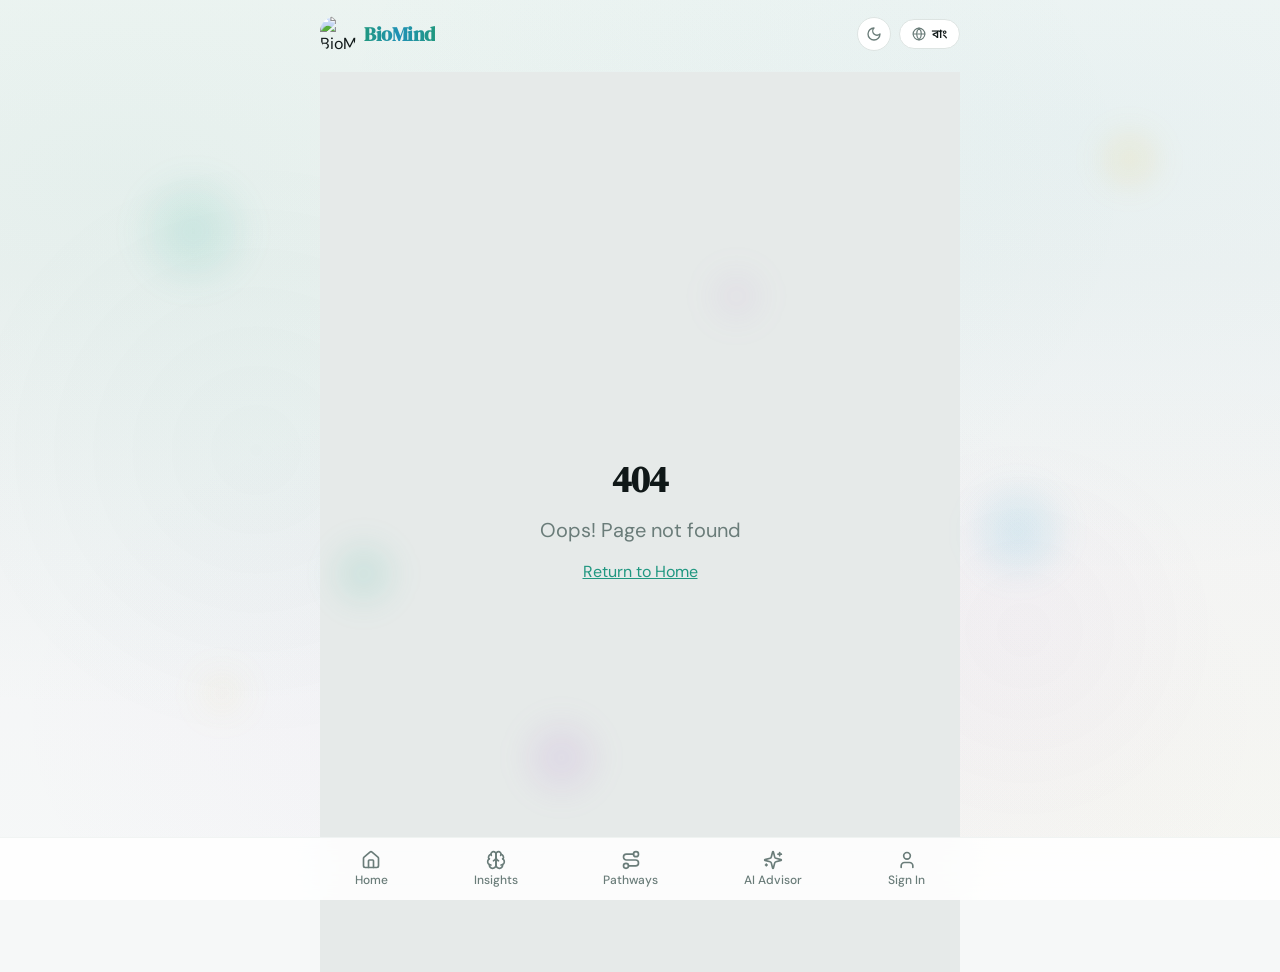
==== commit 95c2af67: "Replace Lovable bundle with /app-aware build; keep manifest and routing Made-with: Cursor" ====
--- a/app/index.html
+++ b/app/index.html
@@ -10,10 +10,21 @@
   <meta name="apple-mobile-web-app-capable" content="yes" />
   <meta name="apple-mobile-web-app-status-bar-style" content="black-translucent" />
   <meta name="apple-mobile-web-app-title" content="BioMind" />
+  <link rel="manifest" href="./manifest.webmanifest" />
   <link rel="apple-touch-icon" href="./pwa-icon-192.png" />
   <link rel="icon" href="./pwa-icon-192.png" type="image/png" />
-  <link rel="manifest" href="./manifest.webmanifest" />
-  <script type="module" crossorigin src="./assets/index-BvLOJT1K.js"></script>
+
+  <meta property="og:type" content="website" />
+  <meta name="twitter:card" content="summary_large_image" />
+  <meta name="twitter:site" content="@Lovable" />
+  <meta name="twitter:image" content="https://pub-bb2e103a32db4e198524a2e9ed8f35b4.r2.dev/8ffddc25-17b4-479c-9b30-2444f0689704/id-preview-3a1bbcf8--79e8996a-5f33-4563-ab68-4a047dc5f0e2.lovable.app-1774108061006.png" />
+  <meta property="og:title" content="BioMind — AI Health Intelligence" />
+  <meta name="twitter:title" content="BioMind — AI Health Intelligence" />
+  <meta property="og:description" content="AI-powered health intelligence platform that analyzes biological data to deliver personalized insights and optimize human well-being." />
+  <meta name="twitter:description" content="AI-powered health intelligence platform that analyzes biological data to deliver personalized insights and optimize human well-being." />
+  <meta property="og:image" content="https://pub-bb2e103a32db4e198524a2e9ed8f35b4.r2.dev/8ffddc25-17b4-479c-9b30-2444f0689704/id-preview-3a1bbcf8--79e8996a-5f33-4563-ab68-4a047dc5f0e2.lovable.app-1774108061006.png" />
+
+  <script type="module" crossorigin src="./assets/index-DXktmMnC.js"></script>
   <link rel="stylesheet" crossorigin href="./assets/index-Bk4bK9xB.css" />
   <script defer src="./registerSW.js"></script>
 </head>
